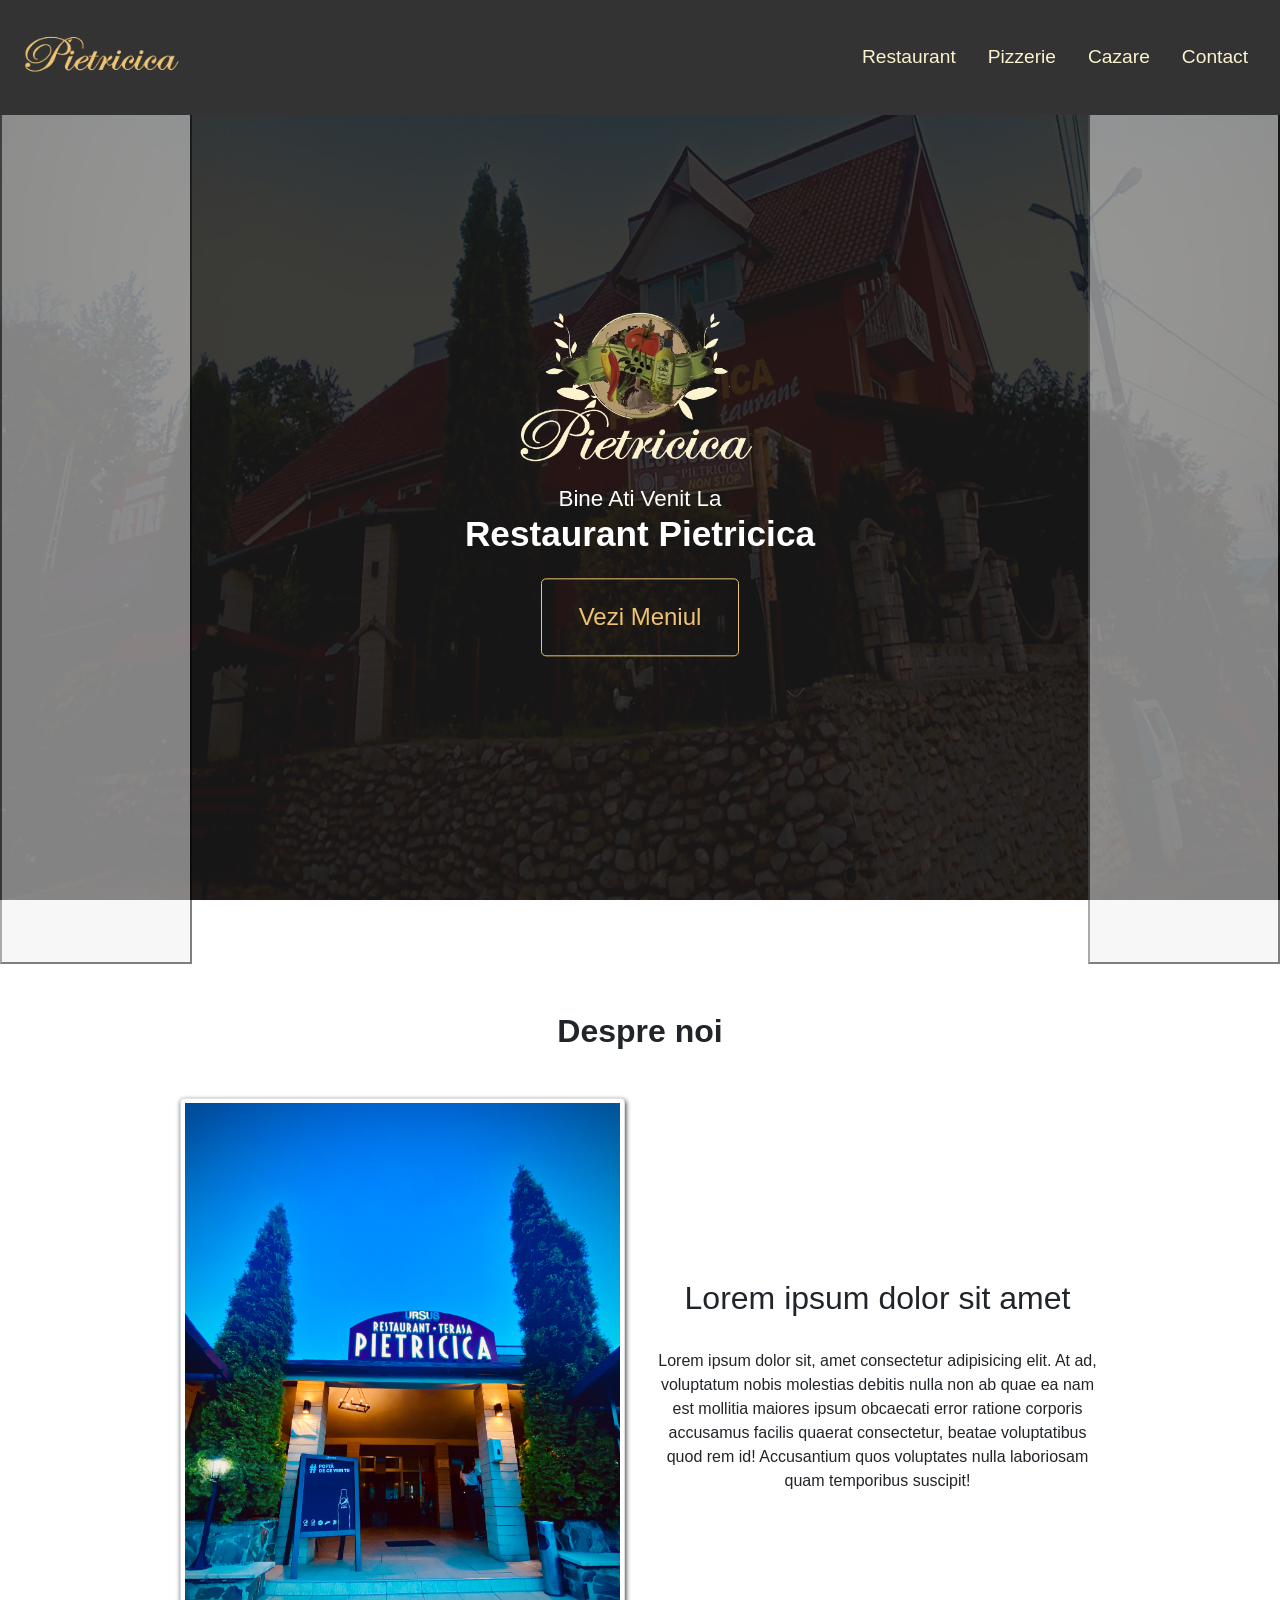
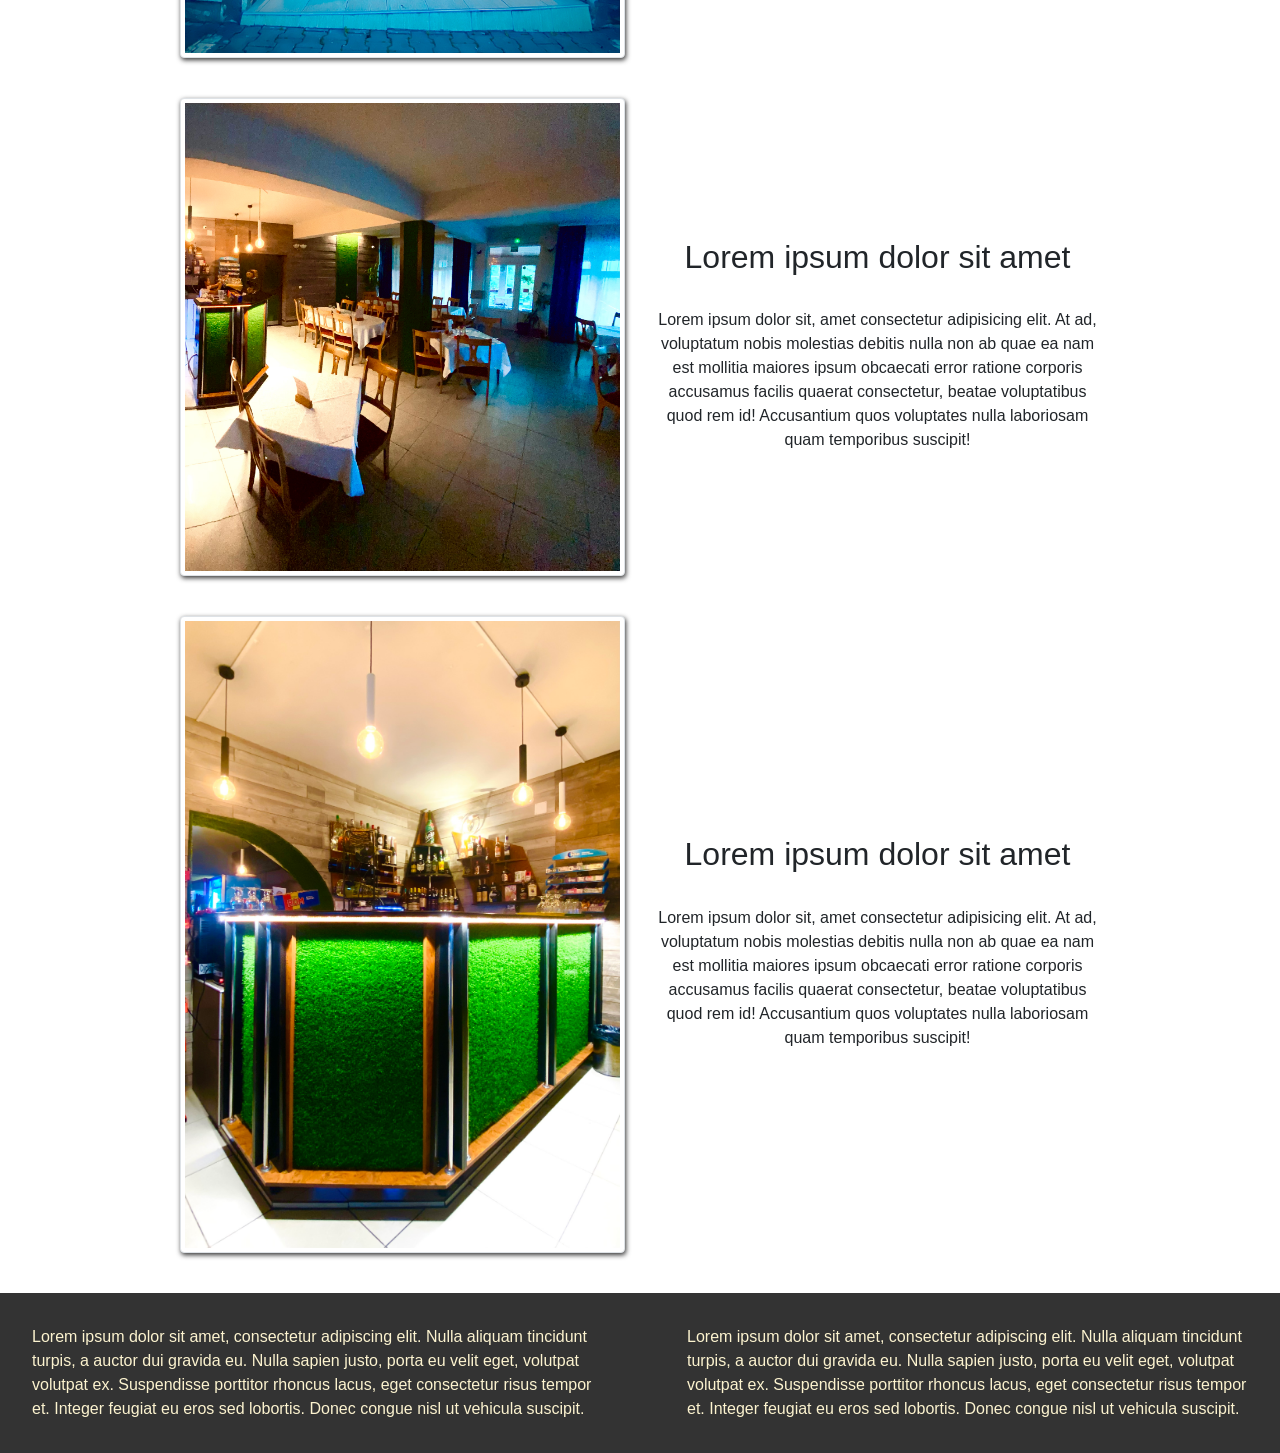
==== index.html @ 5d02e65d "Add files via upload" ====
<!DOCTYPE html>
<html lang="en">
<head>
    <meta charset="UTF-8">
    <meta http-equiv="X-UA-Compatible" content="IE=edge">
    <meta name="viewport" content="width=device-width, initial-scale=1.0">
    <title>Pietricica</title>
    <link rel="stylesheet" href="styles.css">
    <link rel="stylesheet" href="https://cdn.jsdelivr.net/npm/bootstrap@4.6.2/dist/css/bootstrap.min.css" integrity="sha384-xOolHFLEh07PJGoPkLv1IbcEPTNtaed2xpHsD9ESMhqIYd0nLMwNLD69Npy4HI+N" crossorigin="anonymous">
    <script src="https://cdn.jsdelivr.net/npm/jquery@3.5.1/dist/jquery.slim.min.js" integrity="sha384-DfXdz2htPH0lsSSs5nCTpuj/zy4C+OGpamoFVy38MVBnE+IbbVYUew+OrCXaRkfj" crossorigin="anonymous"></script>
    <script src="https://cdn.jsdelivr.net/npm/bootstrap@4.6.2/dist/js/bootstrap.bundle.min.js" integrity="sha384-Fy6S3B9q64WdZWQUiU+q4/2Lc9npb8tCaSX9FK7E8HnRr0Jz8D6OP9dO5Vg3Q9ct" crossorigin="anonymous"></script>
    <link rel="stylesheet" href="https://stackpath.bootstrapcdn.com/font-awesome/4.7.0/css/font-awesome.min.css">
</head>
<body>
    <div class="menu-bar">
        <div class="container">
            <nav class="nav navbar fixed-top navbar-expand-lg p-md-3">
                <a class="navbar-brand" href="index.html">
                    <img src="logo/logo-light4.png">
                </a>
                <button class="navbar-toggler" type="button" data-toggle="collapse" data-target="#navbarNav" aria-controls="navbarNav" aria-expanded="false" aria-label="Toggle navigation">
                    <i class="fa fa-bars"></i>
                </button>
                <div class="collapse navbar-collapse" id="navbarNav">
                  <ul class="navbar-nav ml-auto text-center">
                    <li class="nav-item active">
                      <a class="nav-link" href="#">Restaurant</a>
                    </li>
                    <li class="nav-item">
                      <a class="nav-link" href="#">Pizzerie</a>
                    </li>
                    <li class="nav-item">
                      <a class="nav-link" href="#">Cazare</a>
                    </li>
                    <li class="nav-item">
                      <a class="nav-link" href="contact.html">Contact</a>
                    </li>
                  </ul>
                </div>
              </nav>
        </div>
    </div>

    <!--<div class="banner-image w-100 wh-100 d-flex justify-content-center align-items-center">
        <content class="intro-text text-center">
            <h1>Bine ati venit!</h1>
        </content>
    </div>-->

    <div id="carouselExampleCaptions" class="carousel slide" data-ride="carousel">
        <!--<ol class="carousel-indicators">
            <li data-target="#carouselExampleIndicators" data-slide-to="0" class="active"></li>
            <li data-target="#carouselExampleIndicators" data-slide-to="1"></li>
            <li data-target="#carouselExampleIndicators" data-slide-to="2"></li>
          </ol>-->
        <div class="carousel-inner">
          <div class="carousel-item active" data-interval="5000">
            <img src="foto/facade1-edit.jpg" class="d-block w-100 wh-100 d-flex justify-content-center align-items-center" alt="...">
            <div class="text-box text-center">
                <img src="logo/logo-pietricica-color3.png">
                <h3>Bine ati venit la<br><span>Restaurant Pietricica</span></h3>
                <button class="btn" onclick='location.href="meniu-restaurant.html";'>Vezi Meniul</button>
            </div>
          </div>
          <div class="carousel-item" data-interval="5000">
            <img src="foto/pizzerie-vedere.jpg" class="d-block w-100 wh-100 d-flex justify-content-center align-items-center" alt="...">
            <div class="text-box">
                <img src="logo/logo-pietricica-color3.png">
                <h3>Bine ati venit la<br><span>Crama & Pizzerie Pietricica</span></h3>
                <button class="btn" onclick='location.href="meniu-pizzerie.html";'>Vezi Meniul</button>
            </div>
          </div>
          <div class="carousel-item" data-interval="5000">
            <img src="foto/pizza-tinaud.jpg" class="d-block w-100 wh-100 d-flex justify-content-center align-items-center" alt="...">
            <div class="text-box">
                <img src="logo/logo-pietricica-color3.png">
                <h3>Bine ati venit la<br><span>Pizza & Panino Pietricica</span></h3>
                <button class="btn" onclick='location.href="meniu-tinaud.html";'>Vezi Meniul</button>
            </div>
        </div>
        <button class="carousel-control-prev" type="button" data-target="#carouselExampleCaptions" data-slide="prev">
          <span class="carousel-control-prev-icon" aria-hidden="true"></span>
          <span class="sr-only">Previous</span>
        </button>
        <button class="carousel-control-next" type="button" data-target="#carouselExampleCaptions" data-slide="next">
          <span class="carousel-control-next-icon" aria-hidden="true"></span>
          <span class="sr-only">Next</span>
        </button>
      </div>
    
      <section class="about">
        <div class="container">
            <h2 class="py-3"><strong>Despre noi</strong></h2>
            <div class="row justify-content-center align-items-center my-4">
                <div class="col-lg-5 col-md-8 col-sm-10 about-col">
                    <img class="img-fluid img-thumbnail h-auto w-auto" src="foto/facade-entry.jpeg">
                </div>
                <div class="col-lg-5 col-md-8 col-sm-10 about-col">
                    <h2>Lorem ipsum dolor sit amet</h2>
                    <p>Lorem ipsum dolor sit, amet consectetur adipisicing elit. At ad, voluptatum nobis molestias debitis nulla non ab quae ea nam est mollitia maiores ipsum obcaecati error ratione corporis accusamus facilis quaerat consectetur, beatae voluptatibus quod rem id! Accusantium quos voluptates nulla laboriosam quam temporibus suscipit!</p>
                </div>    
            </div>
            <div class="row justify-content-center align-items-center my-4">
                <div class="col-md-5 about-col">
                    <img class="img-fluid img-thumbnail h-auto w-auto" src="foto/rest2.jpeg">
                </div>
                <div class="col-md-5 about-col">
                    <h2>Lorem ipsum dolor sit amet</h2>
                    <p>Lorem ipsum dolor sit, amet consectetur adipisicing elit. At ad, voluptatum nobis molestias debitis nulla non ab quae ea nam est mollitia maiores ipsum obcaecati error ratione corporis accusamus facilis quaerat consectetur, beatae voluptatibus quod rem id! Accusantium quos voluptates nulla laboriosam quam temporibus suscipit!</p>
                </div>
            </div>
            <div class="row justify-content-center align-items-center my-4">
                <div class="col-md-5 about-col">
                    <img class="img-fluid img-thumbnail h-auto w-auto" src="foto/bar.jpeg">
                </div>
                <div class="col-md-5 about-col">
                    <h2>Lorem ipsum dolor sit amet</h2>
                    <p>Lorem ipsum dolor sit, amet consectetur adipisicing elit. At ad, voluptatum nobis molestias debitis nulla non ab quae ea nam est mollitia maiores ipsum obcaecati error ratione corporis accusamus facilis quaerat consectetur, beatae voluptatibus quod rem id! Accusantium quos voluptates nulla laboriosam quam temporibus suscipit!</p>
                </div>
            </div>
        </div>
      </section>
    
    <footer>
        <div class="row">
            <div class="col-md-6 footer-widget">
                <p>Lorem ipsum dolor sit amet, consectetur adipiscing elit. Nulla aliquam tincidunt turpis, a auctor dui gravida eu. Nulla sapien justo, porta eu velit eget, volutpat volutpat ex. Suspendisse porttitor rhoncus lacus, eget consectetur risus tempor et. Integer feugiat eu eros sed lobortis. Donec congue nisl ut vehicula suscipit.</p>
            </div>
            <div class="col-md-6 footer-widget">
                <p>Lorem ipsum dolor sit amet, consectetur adipiscing elit. Nulla aliquam tincidunt turpis, a auctor dui gravida eu. Nulla sapien justo, porta eu velit eget, volutpat volutpat ex. Suspendisse porttitor rhoncus lacus, eget consectetur risus tempor et. Integer feugiat eu eros sed lobortis. Donec congue nisl ut vehicula suscipit.</p>
            </div>
        </div>
    </footer>

    <!--<script>
        var nav = document.querySelector('nav');
        window.addEventListener('scroll', function(){
            if(this.window.pageYOffset > 100){
                nav.classList.add('nav');
            }
            else {
                nav.classList.remove('nav');
            }
        })-->
    </script>
</body>
</html>
---- styles.css ----
* {
    margin:0;
    padding:0;
}
.body {
    background-color: #EEC373 !important;
}
.nav {
    background-color:#333333;
    text-align:center;
}
.menu-bar img {
    width:170px;
}
.nav-link {
    color:#FCF3CF;
    font-weight:500;
    font-size:1.2rem;
    padding:.5rem 1rem;
    margin:0 .5rem;
    transition:.1s ease-in;
}
.nav-link:hover {
    color:#EEC373;
}
.active {
    color:#EEC373!important;
}
.navbar-toggler {
    outline:0.5px solid #eec373;
}
.navbar-toggler .fa {
    color:#EEC373;
}
/*.banner-image {
    background-image:linear-gradient(rgba(0,0,0,.8),rgba(0,0,0,.8)),url(foto/facade1-edit.jpg);
    background-size:cover;
    background-position:fixed;
    width:100%;
    height:100vh;
}
.intro-text {
    z-index:2;
    color:#FCF3CF;
}*/

.carousel {
    overflow:hidden;
}
.carousel-item {
    height:100vh;
    min-height:100vh;
    background:no-repeat scroll center scroll;
    background-size:cover;
    margin:0 0 4rem;
}
.carousel-item img {
    width:100%;
    height:100%;
    overflow:hidden;
}
.carousel-item::before {
    content:"";
    position:absolute;
    top:0;
    left:0;
    bottom:0;
    right:0;
    background:rgba(25,25,25,.85);
}
.text-box {
    width:50%;
    color:#fff;
    position:absolute;
    top:52%;
    left:50%;
    transform:translate(-50%,-50%);
    text-align:center;
    z-index:1;
}
.text-box img {
    width:40%;
    height:40%;
}
.text-box h3 {
    font-size:1.4rem;
    text-transform:capitalize;
    text-shadow:10px 10px 0 2px #000;
    z-index:-1;
    font-weight:500;
}
.text-box span {
    font-size:2.2rem;
    font-weight: 700;
}
.text-box p {
    font-size:24px;
    font-weight:400;
    font-style:italic;
}
.text-box button {
    margin-top:1rem;
    padding:1.2rem 2.2rem;
    display:inline-block;
    outline:1px solid #EEC373;
    color:#EEC373;
    font-size:1.5rem;
    font-weight:500;
    position:relative;
    overflow:hidden;
    transition:.4s ease-in-out;
}
.text-box button:hover {
    background-color:#EEC373;
}
section {
    background-color:#fff;
    text-align:center;
}
section h2 {
    margin-bottom:2rem;
    margin-top:2rem;
}
.about-col {
    margin-bottom:1rem;
}
.about-col img {
    width:90%;
    height:80%;
    box-shadow:1px 2px 5px #333333;
}
footer {
    background-color:#333333;
    color:#FCF3CF;
}
footer p {
    margin:2rem;
}

/*----------------------------------------------------------------------------------*/

.sub-header {
    height:50vh;
    width:100%;
    background-image:linear-gradient(rgba(0,0,0,.9),rgba(0,0,0,.9)),url(foto/facade.jpeg);
    background-size:cover;
    background-position:0;
    box-shadow: 0 4px 4px 2px;
}
.sub-header2 {
    height:50vh;
    width:100%;
    background-image:linear-gradient(rgba(0,0,0,.9),rgba(0,0,0,.9)),url(foto/pizzerie-vedere.jpg);
    background-size:cover;
    background-position:0;
    box-shadow: 0 4px 4px 2px;
}
.sub-header3 {
    height:50vh;
    width:100%;
    background-image:linear-gradient(rgba(0,0,0,.9),rgba(0,0,0,.9)),url(foto/pizza-tinaud.jpg);
    background-size:cover;
    background-position:0;
    box-shadow: 0 4px 4px 2px;
}
.sub-header-text {
    width:50%;
    color:#fff;
    position:absolute;
    top:32%;
    left:50%;
    transform:translate(-50%,-50%);
    text-align:center;
    z-index:1;
}
.sub-header-text h1 {
    font-weight:700 !important;
    text-shadow:5px 5px 5px #000;
}
.sub-header-text h6 {
    font-weight:300 !important;
    text-shadow:5px 5px 5px #000;
}
.section-header {
    text-shadow:0 2px 2px;
    text-transform:uppercase;
    margin:1rem;
}
summary {
    padding:1rem;
}
article p {
    transition:.7s ease-in-out;
}
.menu-block{
    display:inline-block;
}
.bordered {
    border:2px solid #EEC373 !important;
    border-radius:1px;
}
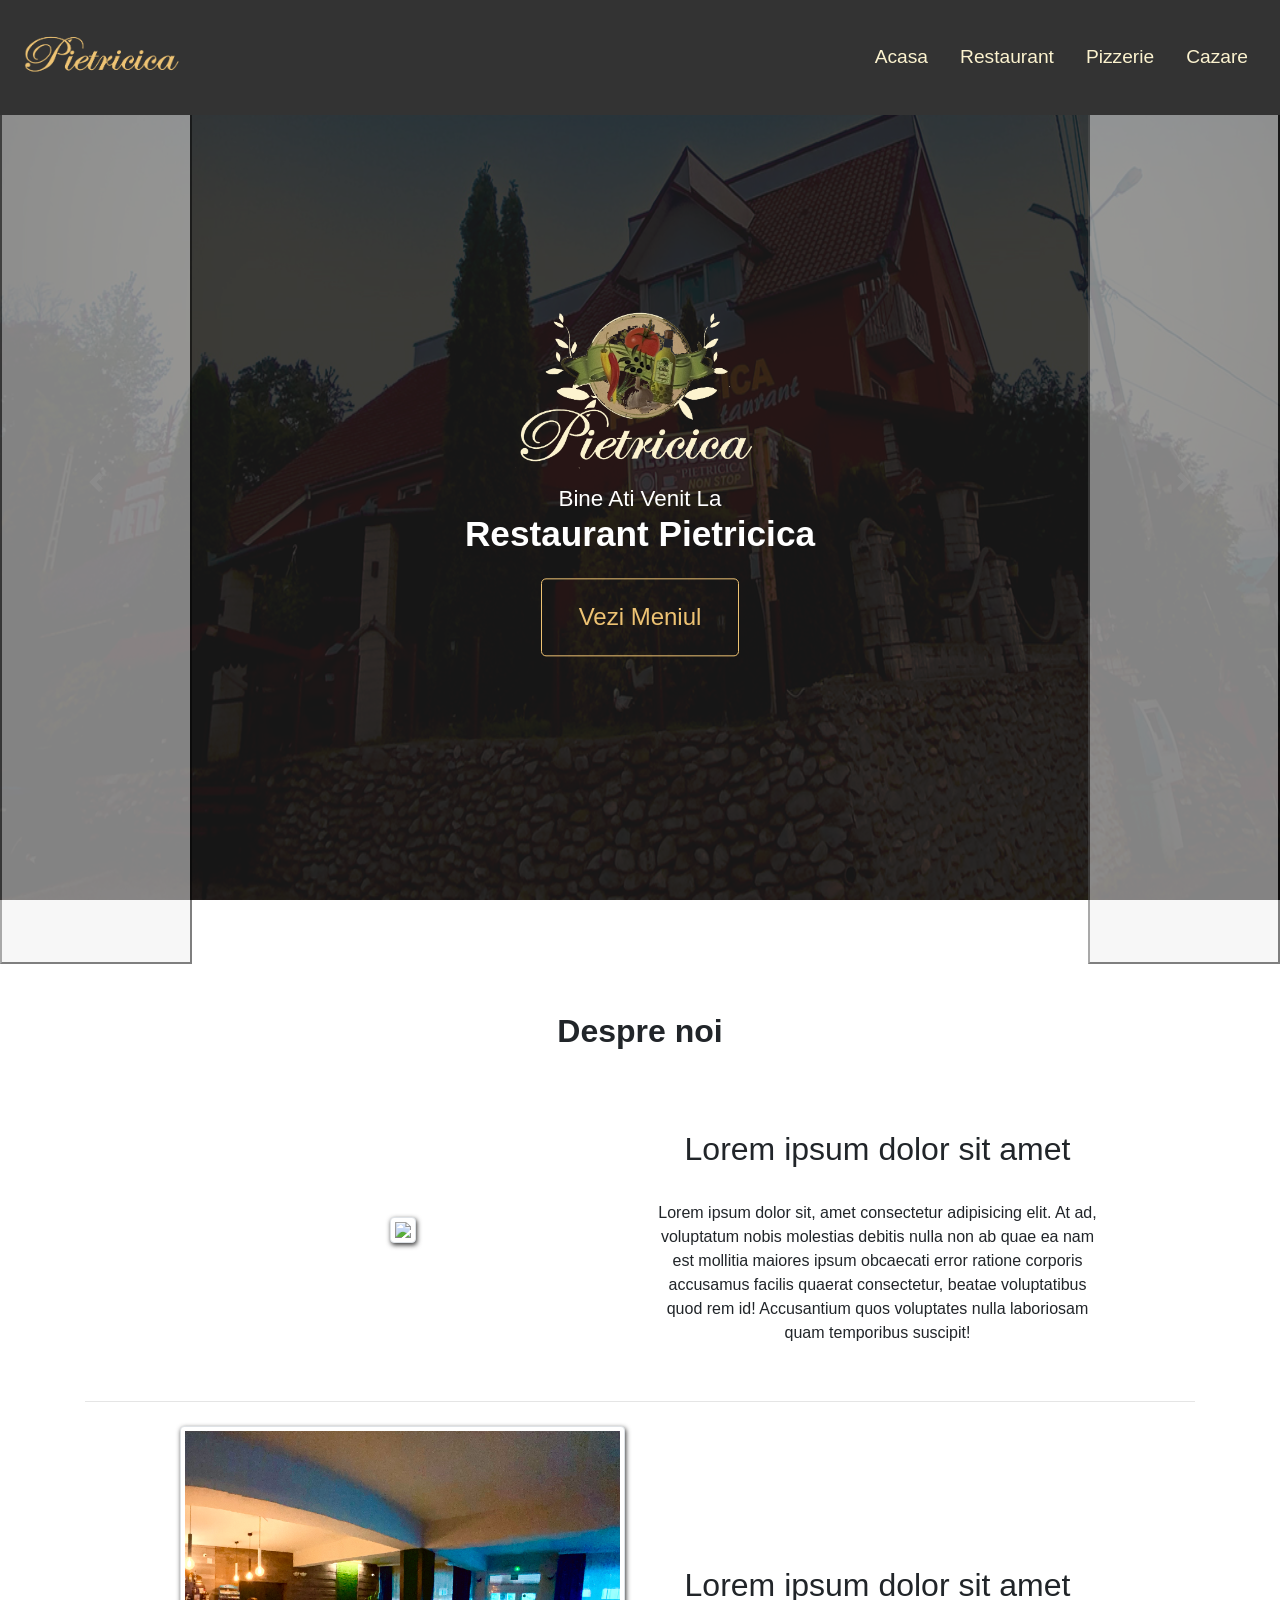
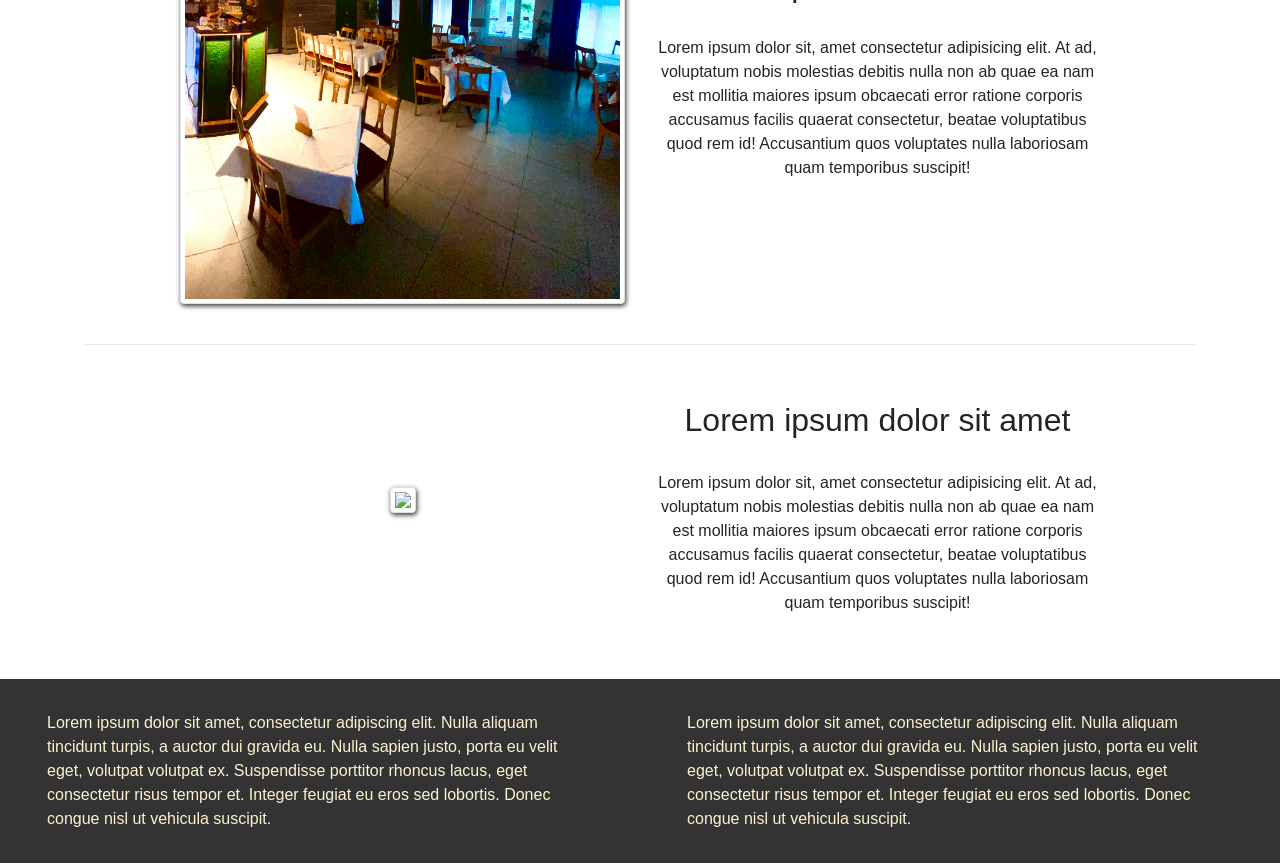
==== commit 82403ec4: "Add files via upload" ====
--- a/index.html
+++ b/index.html
@@ -1,5 +1,5 @@
 <!DOCTYPE html>
-<html lang="en">
+<html lang="ro-RO">
 <head>
     <meta charset="UTF-8">
     <meta http-equiv="X-UA-Compatible" content="IE=edge">
@@ -24,16 +24,16 @@
                 <div class="collapse navbar-collapse" id="navbarNav">
                   <ul class="navbar-nav ml-auto text-center">
                     <li class="nav-item active">
-                      <a class="nav-link" href="#">Restaurant</a>
+                        <a class="nav-link" href="index.html">Acasa</a>
                     </li>
                     <li class="nav-item">
-                      <a class="nav-link" href="#">Pizzerie</a>
+                      <a class="nav-link" href="restaurant.html">Restaurant</a>
                     </li>
                     <li class="nav-item">
-                      <a class="nav-link" href="#">Cazare</a>
+                      <a class="nav-link" href="pizzerie.html">Pizzerie</a>
                     </li>
                     <li class="nav-item">
-                      <a class="nav-link" href="contact.html">Contact</a>
+                      <a class="nav-link" href="cazare.html">Cazare</a>
                     </li>
                   </ul>
                 </div>
@@ -92,36 +92,45 @@
         <div class="container">
             <h2 class="py-3"><strong>Despre noi</strong></h2>
             <div class="row justify-content-center align-items-center my-4">
-                <div class="col-lg-5 col-md-8 col-sm-10 about-col">
-                    <img class="img-fluid img-thumbnail h-auto w-auto" src="foto/facade-entry.jpeg">
+                <div class="col-1"></div>
+                <div class="col-lg-5 col-md-10 about-col">
+                    <img class="img-fluid img-thumbnail h-auto w-auto" src="foto/facade-entry.jpeg.png">
                 </div>
-                <div class="col-lg-5 col-md-8 col-sm-10 about-col">
+                <div class="col-lg-5 col-md-10 about-col">
                     <h2>Lorem ipsum dolor sit amet</h2>
                     <p>Lorem ipsum dolor sit, amet consectetur adipisicing elit. At ad, voluptatum nobis molestias debitis nulla non ab quae ea nam est mollitia maiores ipsum obcaecati error ratione corporis accusamus facilis quaerat consectetur, beatae voluptatibus quod rem id! Accusantium quos voluptates nulla laboriosam quam temporibus suscipit!</p>
-                </div>    
+                </div>  
+                <div class="col-1"></div>  
             </div>
+            <hr>
             <div class="row justify-content-center align-items-center my-4">
-                <div class="col-md-5 about-col">
+                <div class="col-1"></div>  
+                <div class="col-lg-5 col-md-10 about-col">
                     <img class="img-fluid img-thumbnail h-auto w-auto" src="foto/rest2.jpeg">
                 </div>
-                <div class="col-md-5 about-col">
+                <div class="col-lg-5 col-md-10 about-col">
                     <h2>Lorem ipsum dolor sit amet</h2>
                     <p>Lorem ipsum dolor sit, amet consectetur adipisicing elit. At ad, voluptatum nobis molestias debitis nulla non ab quae ea nam est mollitia maiores ipsum obcaecati error ratione corporis accusamus facilis quaerat consectetur, beatae voluptatibus quod rem id! Accusantium quos voluptates nulla laboriosam quam temporibus suscipit!</p>
                 </div>
+                <div class="col-1"></div>  
             </div>
+            <hr>
             <div class="row justify-content-center align-items-center my-4">
-                <div class="col-md-5 about-col">
-                    <img class="img-fluid img-thumbnail h-auto w-auto" src="foto/bar.jpeg">
+                <div class="col-1"></div>  
+                <div class="col-lg-5 col-md-10 about-col">
+                    <img class="img-fluid img-thumbnail h-auto w-auto" src="foto/bar.jpeg.png">
                 </div>
-                <div class="col-md-5 about-col">
+                <div class="col-lg-5 col-md-10 about-col">
                     <h2>Lorem ipsum dolor sit amet</h2>
                     <p>Lorem ipsum dolor sit, amet consectetur adipisicing elit. At ad, voluptatum nobis molestias debitis nulla non ab quae ea nam est mollitia maiores ipsum obcaecati error ratione corporis accusamus facilis quaerat consectetur, beatae voluptatibus quod rem id! Accusantium quos voluptates nulla laboriosam quam temporibus suscipit!</p>
                 </div>
+                <div class="col-1"></div>  
             </div>
         </div>
       </section>
     
     <footer>
+        <div class="container-fluid">
         <div class="row">
             <div class="col-md-6 footer-widget">
                 <p>Lorem ipsum dolor sit amet, consectetur adipiscing elit. Nulla aliquam tincidunt turpis, a auctor dui gravida eu. Nulla sapien justo, porta eu velit eget, volutpat volutpat ex. Suspendisse porttitor rhoncus lacus, eget consectetur risus tempor et. Integer feugiat eu eros sed lobortis. Donec congue nisl ut vehicula suscipit.</p>
@@ -129,6 +138,7 @@
             <div class="col-md-6 footer-widget">
                 <p>Lorem ipsum dolor sit amet, consectetur adipiscing elit. Nulla aliquam tincidunt turpis, a auctor dui gravida eu. Nulla sapien justo, porta eu velit eget, volutpat volutpat ex. Suspendisse porttitor rhoncus lacus, eget consectetur risus tempor et. Integer feugiat eu eros sed lobortis. Donec congue nisl ut vehicula suscipit.</p>
             </div>
+        </div>
         </div>
     </footer>
 
--- a/styles.css
+++ b/styles.css
@@ -16,7 +16,7 @@
     color:#FCF3CF;
     font-weight:500;
     font-size:1.2rem;
-    padding:.5rem 1rem;
+    padding:.5rem .5rem;
     margin:0 .5rem;
     transition:.1s ease-in;
 }
@@ -132,6 +132,9 @@
 footer {
     background-color:#333333;
     color:#FCF3CF;
+    margin-top:2rem;
+    position:relative;
+    bottom:0;
 }
 footer p {
     margin:2rem;
@@ -158,7 +161,7 @@
 .sub-header3 {
     height:50vh;
     width:100%;
-    background-image:linear-gradient(rgba(0,0,0,.9),rgba(0,0,0,.9)),url(foto/pizza-tinaud.jpg);
+    background-image:linear-gradient(rgba(0,0,0,.8),rgba(0,0,0,.9)),url('foto/pizza-tinaud.jpg');
     background-size:cover;
     background-position:0;
     box-shadow: 0 4px 4px 2px;
@@ -194,8 +197,98 @@
 }
 .menu-block{
     display:inline-block;
+    margin-bottom:1rem;
+    padding:1rem;
 }
 .bordered {
-    border:2px solid #EEC373 !important;
+    border:1px solid #EEC373;
     border-radius:1px;
+}
+.bottom-bordered {
+    border-bottom: 1px solid #eec373;
+    
+}
+.panino-img {
+    box-shadow:2px 2px 8px 2px #333333;
+}
+.panino-img1 {
+    display:flex;
+    align-items:start;
+    justify-content: end;
+}
+.panino-img2 {
+    display:flex;
+    align-items:end;
+    justify-content: start;
+    margin-right:-175px;
+    margin-top:-110px;
+}
+.contact-btn {
+    margin-top:1rem;
+    padding:1.2rem 2.2rem;
+    display:inline-block;
+    border:none;
+    border-radius: 8px;
+    outline:2px solid #EEC373;
+    background-color: #EEC373;
+    color:#333333;
+    font-size:1.5rem;
+    font-weight:600;
+    position:relative;
+    overflow:hidden;
+    transition:.4s ease-in-out;
+}
+.contact-btn:hover {
+    background-color: transparent;
+}
+.rest-img1 {
+    display:flex;
+    align-items:start;
+    justify-content: start;
+    
+}
+.rest-img2 {
+    display:flex;
+    align-items:end;
+    justify-content: end;
+    margin-left:-250px;
+    margin-top:-80px;
+    position:relative;
+    z-index:2;
+    margin-bottom:40px;
+    margin-right:30px;
+}
+.rest-img3 {
+    display:flex;
+    align-items:end;
+    justify-content: end;
+    margin-top:30px;
+    margin-left:30px;
+}
+.rest-img4 {
+    display:flex;
+    align-items:start;
+    justify-content: start;
+    margin-right:-250px;
+    margin-top:-80px;
+}
+@media (max-width:600px) {
+    .menu-block {
+        font-size:1.2rem;
+    }
+    details h5 {
+        font-size:1.05rem;
+    }
+    details h6 {
+        font-size:1rem;
+    }
+    details p {
+        font-size:0.9rem;
+    }
+    .section-header {
+        font-size:1.3rem;
+    }
+    .section-logo {
+        margin:0;
+    }
 }
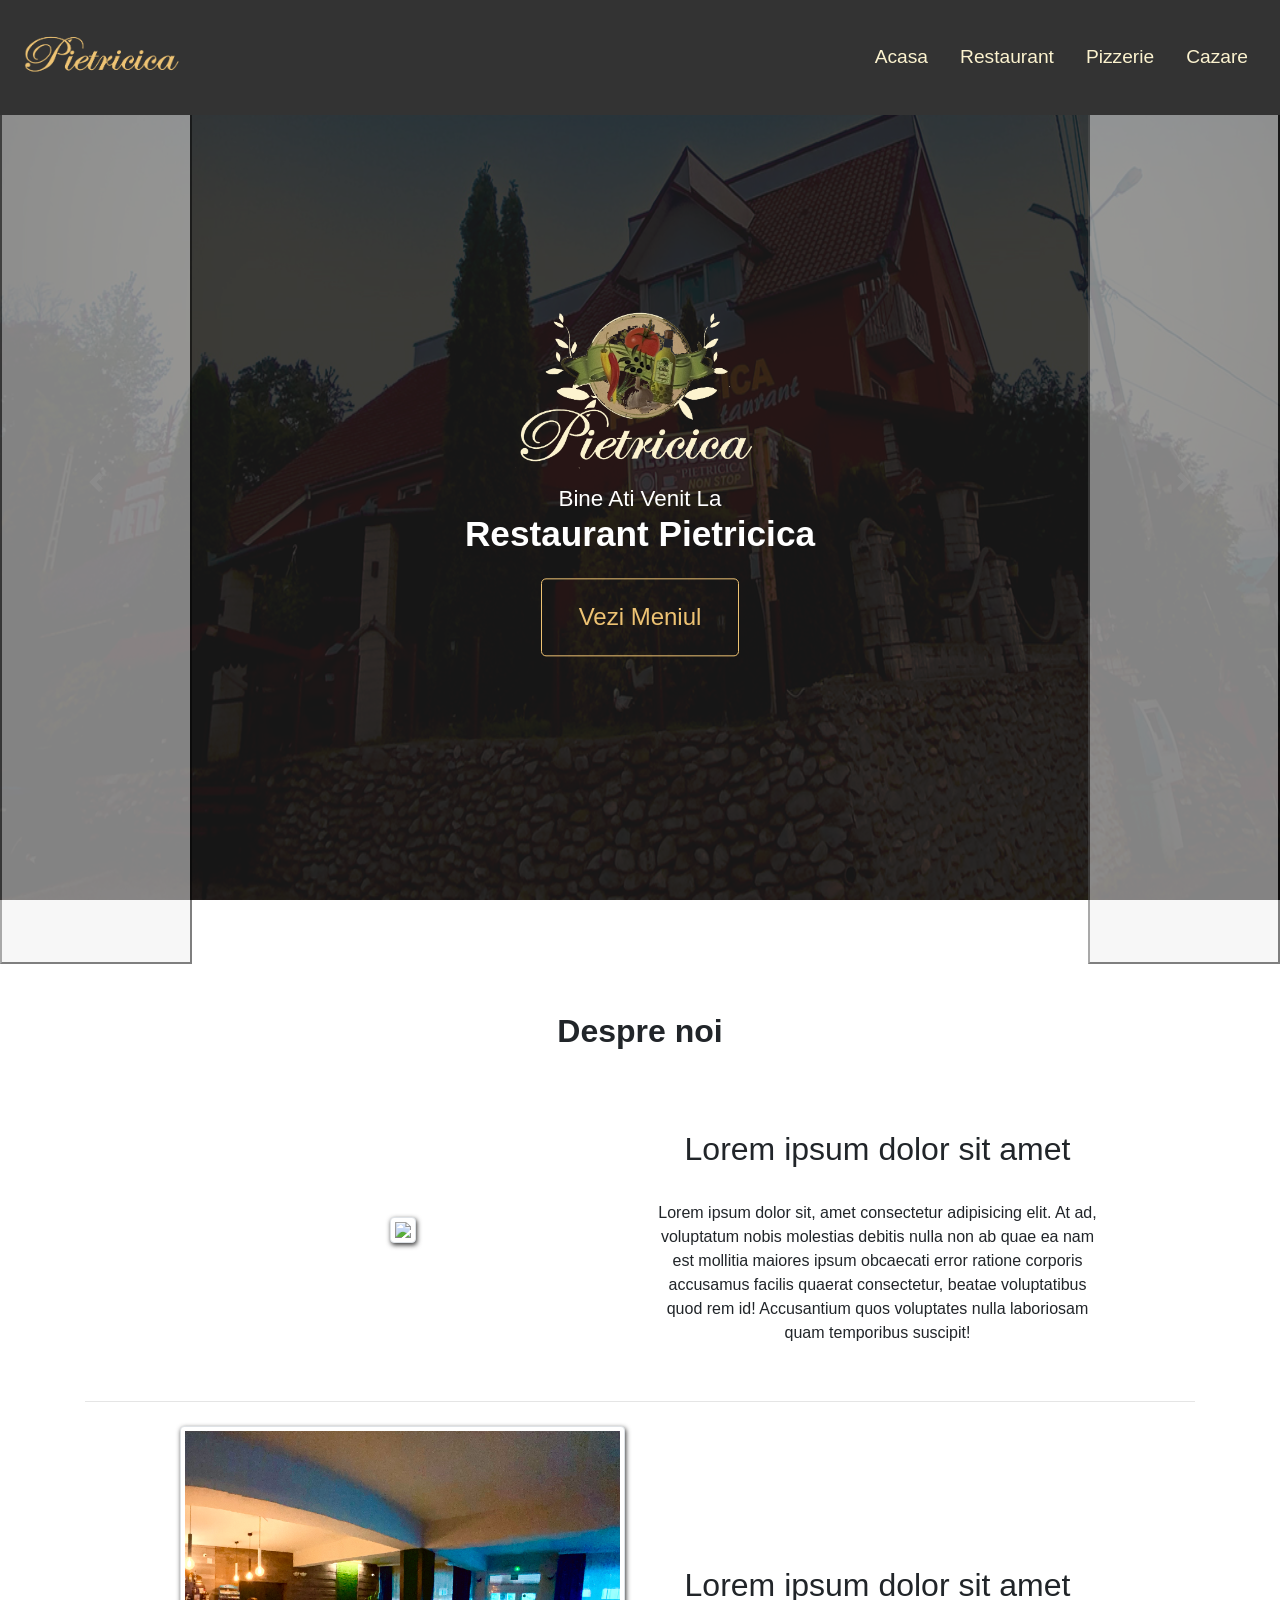
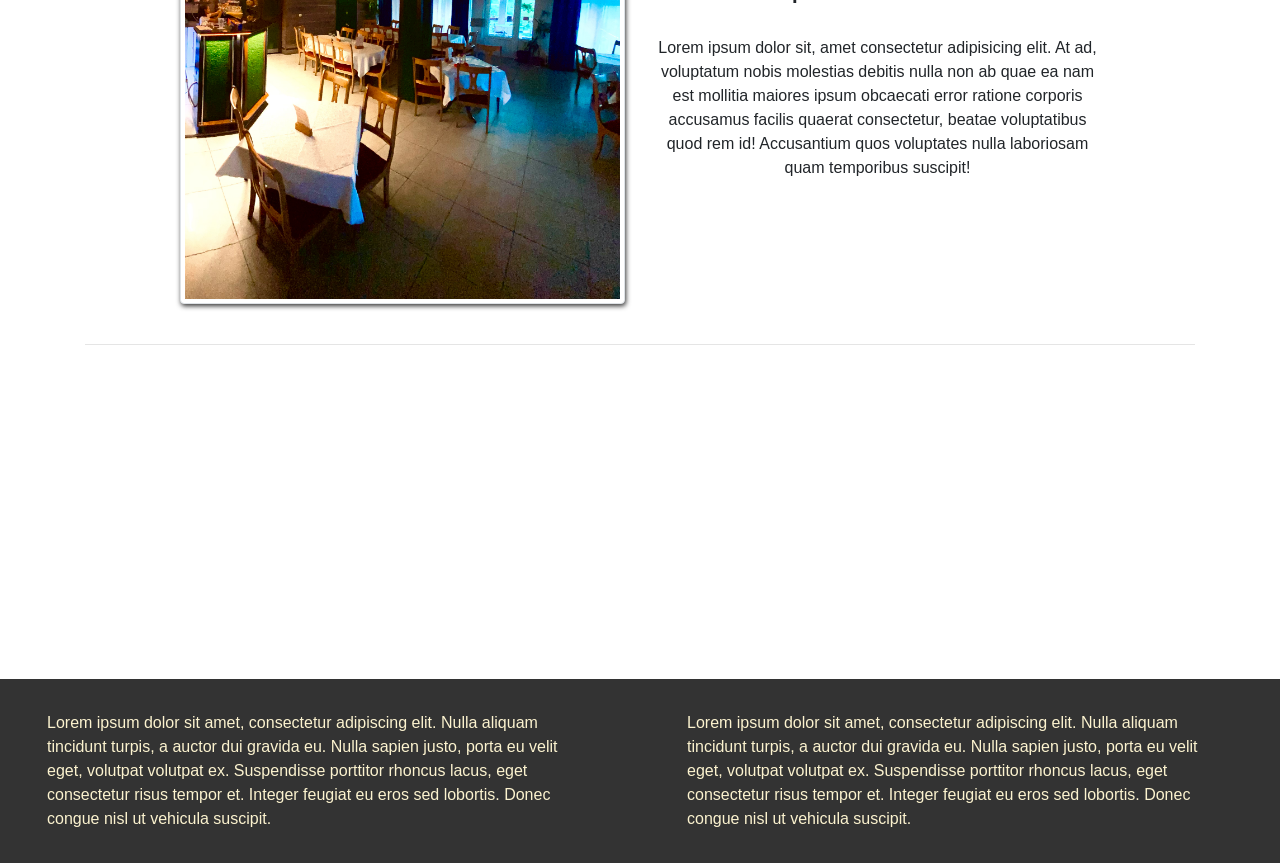
==== commit 96a5d7de: "Add files via upload" ====
--- a/index.html
+++ b/index.html
@@ -7,6 +7,7 @@
     <title>Pietricica</title>
     <link rel="stylesheet" href="styles.css">
     <link rel="stylesheet" href="https://cdn.jsdelivr.net/npm/bootstrap@4.6.2/dist/css/bootstrap.min.css" integrity="sha384-xOolHFLEh07PJGoPkLv1IbcEPTNtaed2xpHsD9ESMhqIYd0nLMwNLD69Npy4HI+N" crossorigin="anonymous">
+    <script src="app.js"></script>
     <script src="https://cdn.jsdelivr.net/npm/jquery@3.5.1/dist/jquery.slim.min.js" integrity="sha384-DfXdz2htPH0lsSSs5nCTpuj/zy4C+OGpamoFVy38MVBnE+IbbVYUew+OrCXaRkfj" crossorigin="anonymous"></script>
     <script src="https://cdn.jsdelivr.net/npm/bootstrap@4.6.2/dist/js/bootstrap.bundle.min.js" integrity="sha384-Fy6S3B9q64WdZWQUiU+q4/2Lc9npb8tCaSX9FK7E8HnRr0Jz8D6OP9dO5Vg3Q9ct" crossorigin="anonymous"></script>
     <link rel="stylesheet" href="https://stackpath.bootstrapcdn.com/font-awesome/4.7.0/css/font-awesome.min.css">
@@ -90,8 +91,8 @@
     
       <section class="about">
         <div class="container">
-            <h2 class="py-3"><strong>Despre noi</strong></h2>
-            <div class="row justify-content-center align-items-center my-4">
+            <h2 class="py-3 revealElement"><strong>Despre noi</strong></h2>
+            <div class="row justify-content-center align-items-center my-4 revealElement">
                 <div class="col-1"></div>
                 <div class="col-lg-5 col-md-10 about-col">
                     <img class="img-fluid img-thumbnail h-auto w-auto" src="foto/facade-entry.jpeg.png">
@@ -103,7 +104,7 @@
                 <div class="col-1"></div>  
             </div>
             <hr>
-            <div class="row justify-content-center align-items-center my-4">
+            <div class="row justify-content-center align-items-center my-4 revealElement">
                 <div class="col-1"></div>  
                 <div class="col-lg-5 col-md-10 about-col">
                     <img class="img-fluid img-thumbnail h-auto w-auto" src="foto/rest2.jpeg">
@@ -115,7 +116,7 @@
                 <div class="col-1"></div>  
             </div>
             <hr>
-            <div class="row justify-content-center align-items-center my-4">
+            <div class="row justify-content-center align-items-center my-4 revealElement">
                 <div class="col-1"></div>  
                 <div class="col-lg-5 col-md-10 about-col">
                     <img class="img-fluid img-thumbnail h-auto w-auto" src="foto/bar.jpeg.png">
@@ -151,7 +152,7 @@
             else {
                 nav.classList.remove('nav');
             }
-        })-->
-    </script>
+        })
+    </script>-->
 </body>
 </html>
--- a/styles.css
+++ b/styles.css
@@ -291,4 +291,31 @@
     .section-logo {
         margin:0;
     }
-}+    .panino-img2 {
+        margin-right:-75px;
+        margin-top:-50px;
+    }
+    .rest-img2 {
+        margin-left:-100px;
+        margin-top:-40px;
+        margin-bottom:30px;
+        margin-right:20px;
+    }
+    .rest-img4 {
+        margin-right:-1000px;
+        margin-top:-40px;
+    }
+}
+
+.revealElement {
+    position:relative;
+    transform:translateY(250px);
+    opacity:0;
+    transition:all 0.8s ease-out;
+}
+
+
+.revealElement.activeReveal {
+    transform:translateY(0px);
+    opacity:1;
+}
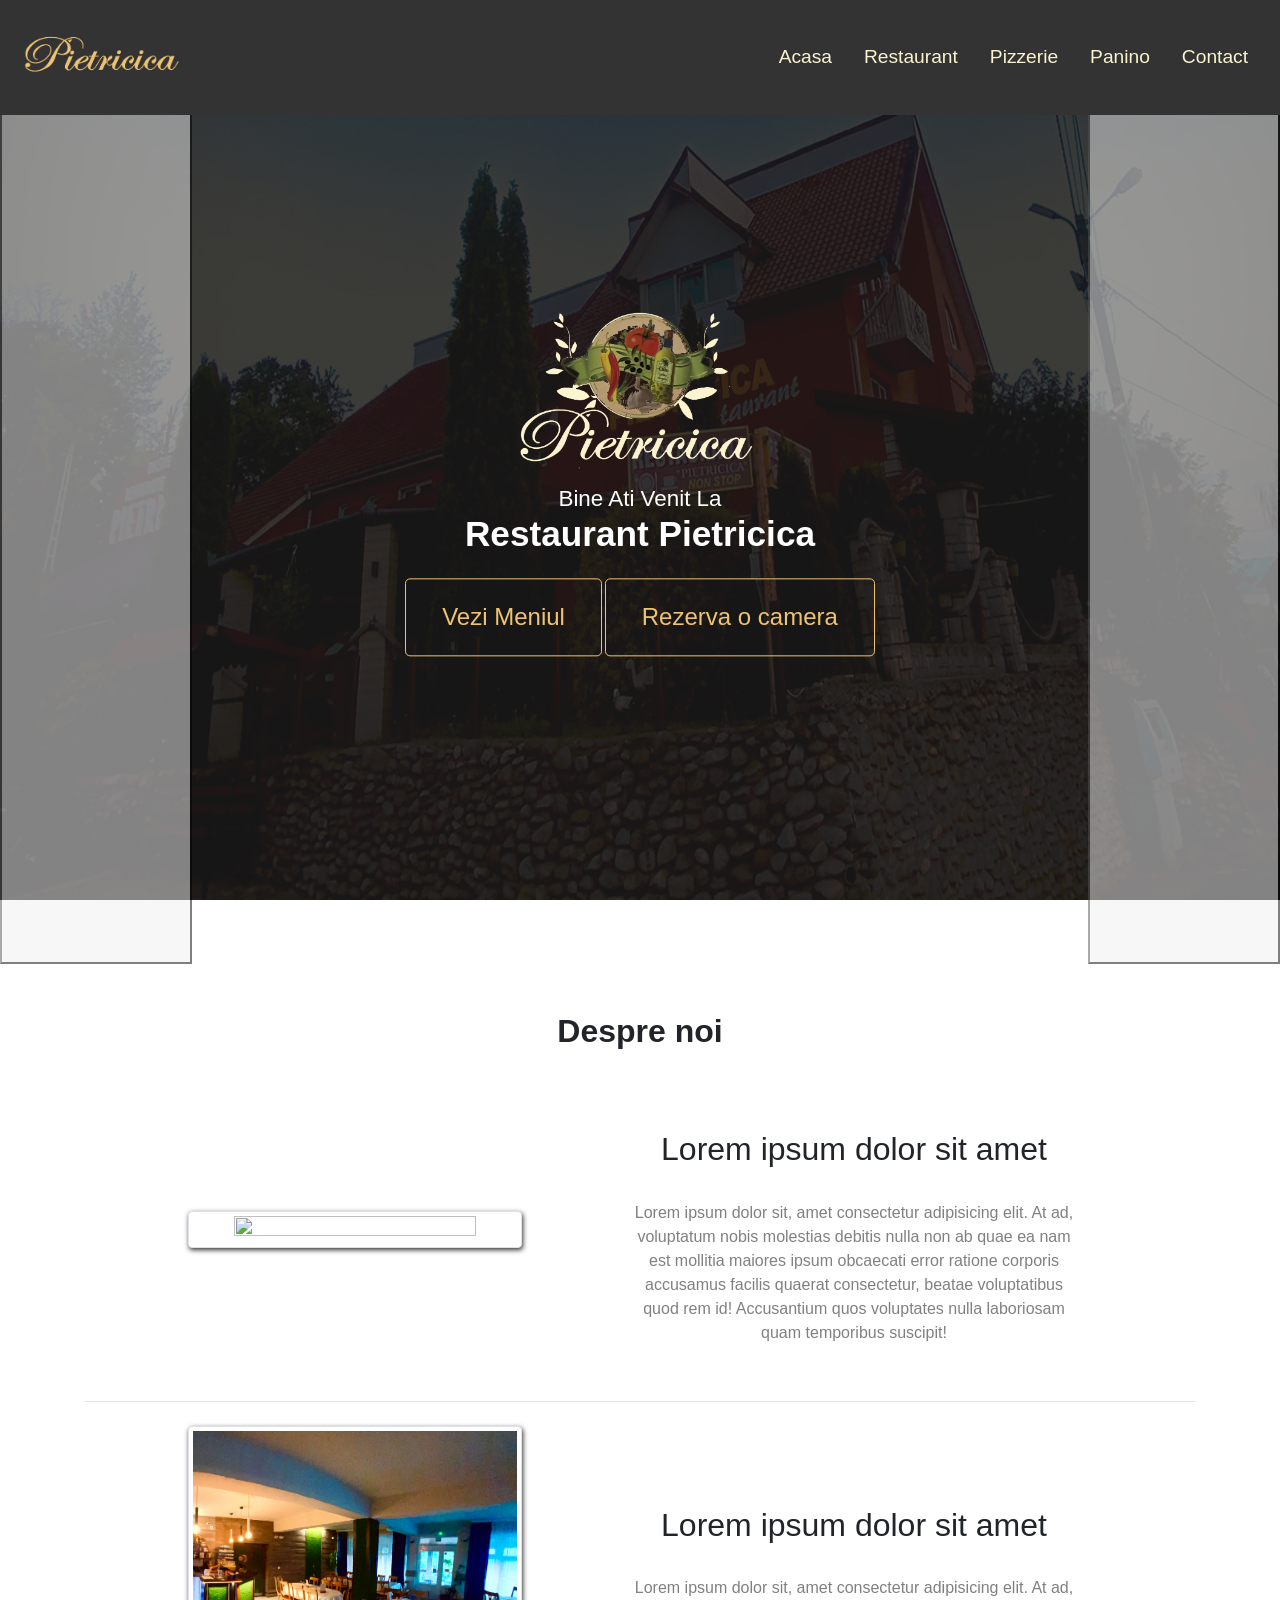
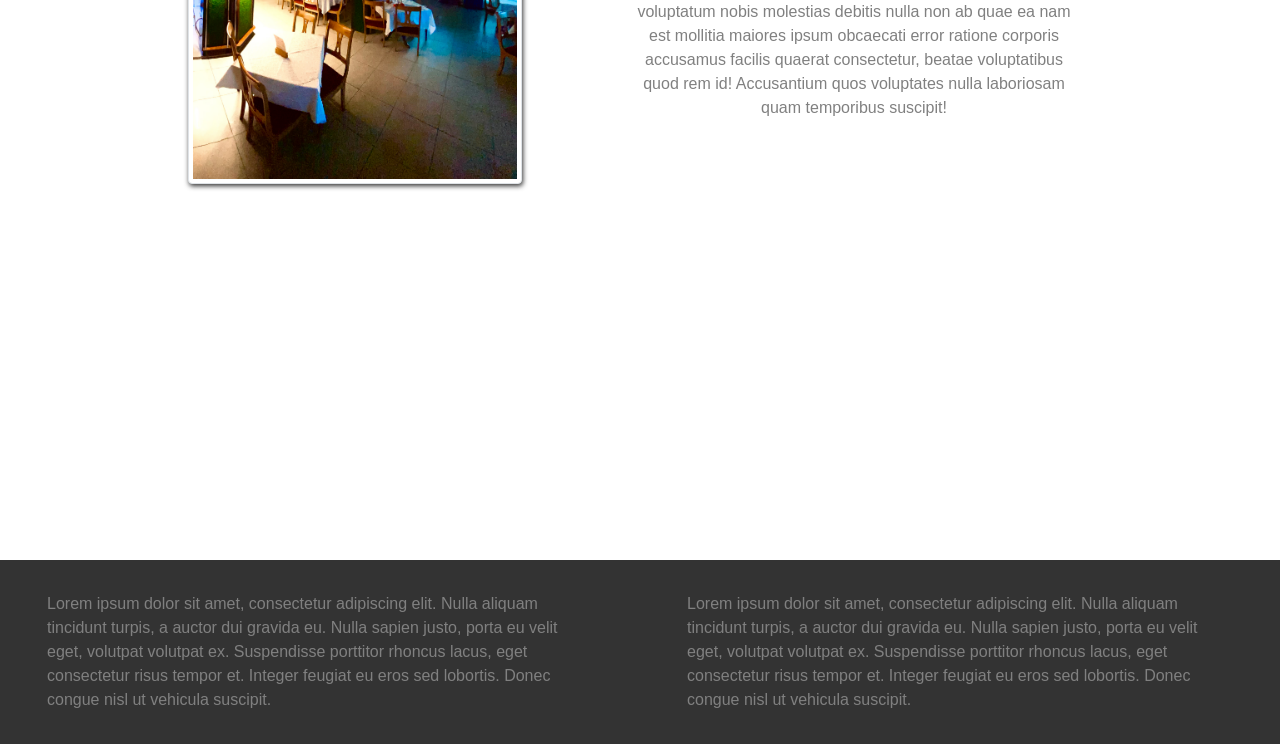
==== commit a588b121: "Add files via upload" ====
--- a/index.html
+++ b/index.html
@@ -34,7 +34,10 @@
                       <a class="nav-link" href="pizzerie.html">Pizzerie</a>
                     </li>
                     <li class="nav-item">
-                      <a class="nav-link" href="cazare.html">Cazare</a>
+                        <a class="nav-link" href="meniu-tinaud.html">Panino</a>
+                    </li>
+                    <li class="nav-item">
+                        <a class="nav-link" href="contact.html">Contact</a>
                     </li>
                   </ul>
                 </div>
@@ -61,6 +64,7 @@
                 <img src="logo/logo-pietricica-color3.png">
                 <h3>Bine ati venit la<br><span>Restaurant Pietricica</span></h3>
                 <button class="btn" onclick='location.href="meniu-restaurant.html";'>Vezi Meniul</button>
+                <button class="btn" onclick='location.href="cazare.html";'>Rezerva o camera</button>
             </div>
           </div>
           <div class="carousel-item" data-interval="5000">
@@ -93,9 +97,8 @@
         <div class="container">
             <h2 class="py-3 revealElement"><strong>Despre noi</strong></h2>
             <div class="row justify-content-center align-items-center my-4 revealElement">
-                <div class="col-1"></div>
-                <div class="col-lg-5 col-md-10 about-col">
-                    <img class="img-fluid img-thumbnail h-auto w-auto" src="foto/facade-entry.jpeg.png">
+                <div class="col-lg-5 col-md-10 about-col mx-4">
+                    <img class="img-fluid img-thumbnail h-75 w-75" src="foto/facade-entry.jpeg.png">
                 </div>
                 <div class="col-lg-5 col-md-10 about-col">
                     <h2>Lorem ipsum dolor sit amet</h2>
@@ -103,11 +106,10 @@
                 </div>  
                 <div class="col-1"></div>  
             </div>
-            <hr>
+            <hr class="revealElement">
             <div class="row justify-content-center align-items-center my-4 revealElement">
-                <div class="col-1"></div>  
-                <div class="col-lg-5 col-md-10 about-col">
-                    <img class="img-fluid img-thumbnail h-auto w-auto" src="foto/rest2.jpeg">
+                <div class="col-lg-5 col-md-10 about-col mx-4">
+                    <img class="img-fluid img-thumbnail h-75 w-75" src="foto/rest2.jpeg">
                 </div>
                 <div class="col-lg-5 col-md-10 about-col">
                     <h2>Lorem ipsum dolor sit amet</h2>
@@ -115,11 +117,10 @@
                 </div>
                 <div class="col-1"></div>  
             </div>
-            <hr>
-            <div class="row justify-content-center align-items-center my-4 revealElement">
-                <div class="col-1"></div>  
+            <hr class="revealElement">
+            <div class="row justify-content-center align-items-center my-4 mx-4 revealElement"> 
                 <div class="col-lg-5 col-md-10 about-col">
-                    <img class="img-fluid img-thumbnail h-auto w-auto" src="foto/bar.jpeg.png">
+                    <img class="img-fluid img-thumbnail h-75 w-75" src="foto/facade4.jpg">
                 </div>
                 <div class="col-lg-5 col-md-10 about-col">
                     <h2>Lorem ipsum dolor sit amet</h2>
--- a/styles.css
+++ b/styles.css
@@ -113,6 +113,9 @@
 .text-box button:hover {
     background-color:#EEC373;
 }
+p {
+    color:gray;
+}
 section {
     background-color:#fff;
     text-align:center;
@@ -224,6 +227,7 @@
     margin-top:-110px;
 }
 .contact-btn {
+    width:18rem;
     margin-top:1rem;
     padding:1.2rem 2.2rem;
     display:inline-block;
@@ -273,6 +277,28 @@
     margin-top:-80px;
 }
 @media (max-width:600px) {
+    .navbar-brand img {
+        width:6em!important;
+    }
+    .navbar-toggler {
+        font-size:1em !important;
+    }
+    .nav-link {
+        font-size:1em;
+    }
+    .text-box h3 span {
+        font-size:1.3em;
+    }
+    .text-box button {
+        font-size:1em;
+        padding:1.2em;
+    }
+    h2 {
+        font-size:1.5rem !important;
+    }
+    p {
+        font-size:.9rem !important;
+    }
     .menu-block {
         font-size:1.2rem;
     }
@@ -302,8 +328,17 @@
         margin-right:20px;
     }
     .rest-img4 {
-        margin-right:-1000px;
-        margin-top:-40px;
+        margin-right:-60px;
+        margin-top:-20px;
+        width:350px;
+        height:170px;
+    }
+    .contact-btn {
+        font-size:1rem;
+        width:12.5rem;
+        padding:1rem;
+        margin-top:1rem;
+        display:block;
     }
 }
 
@@ -313,8 +348,6 @@
     opacity:0;
     transition:all 0.8s ease-out;
 }
-
-
 .revealElement.activeReveal {
     transform:translateY(0px);
     opacity:1;
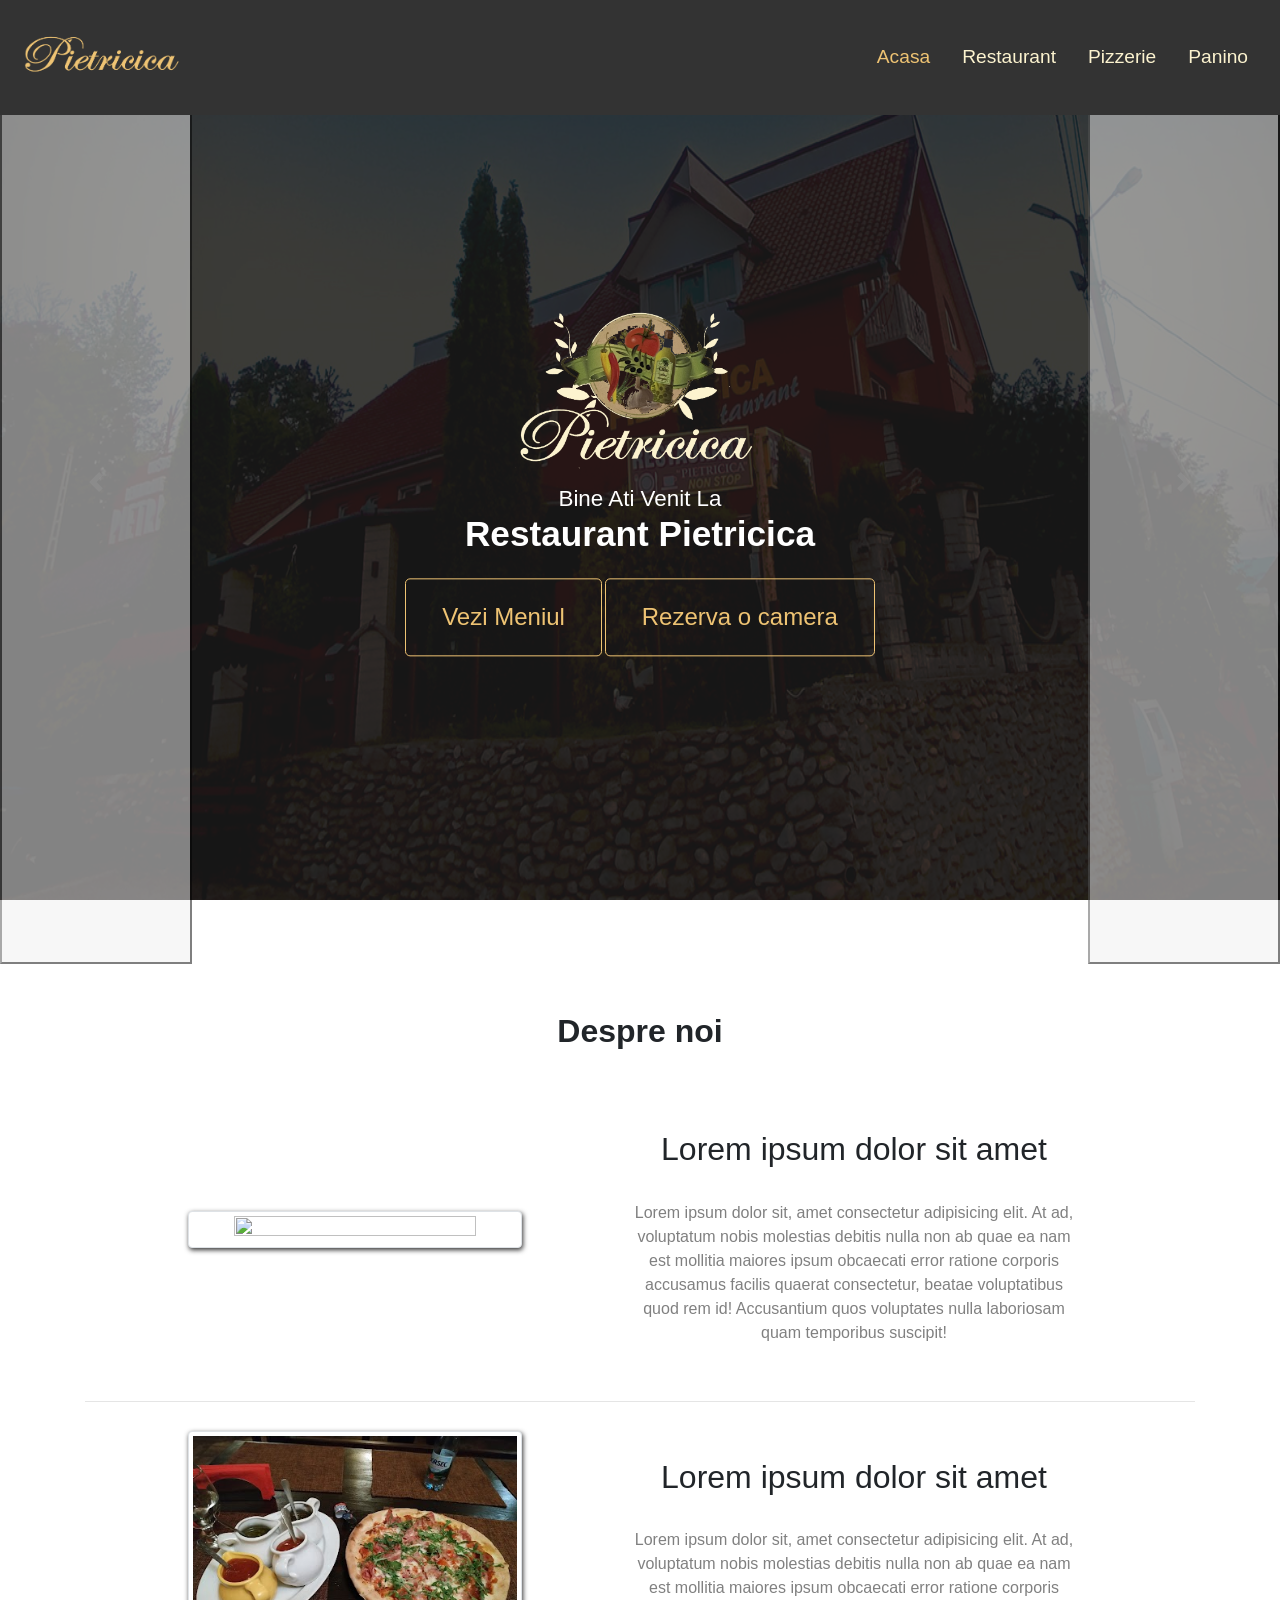
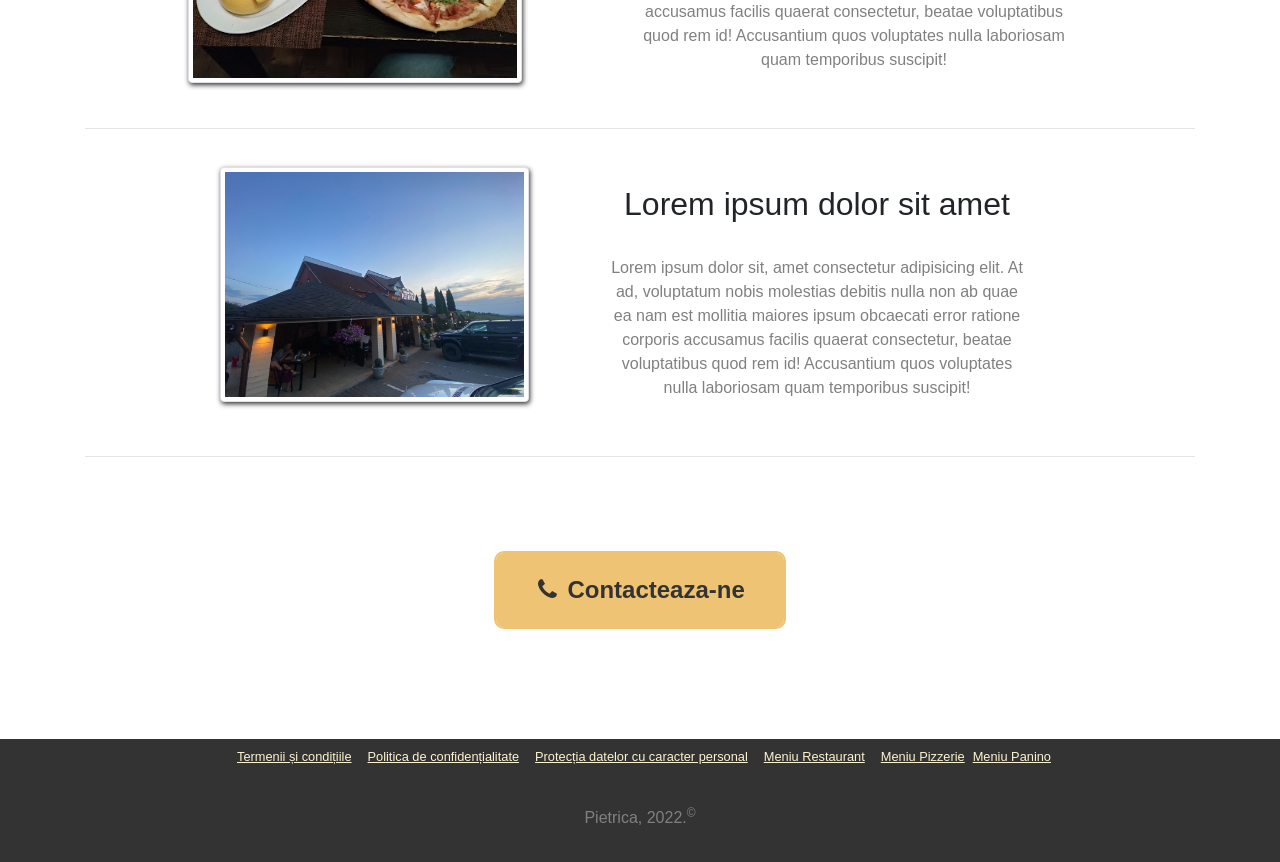
==== commit 1e381c31: "Add files via upload" ====
--- a/index.html
+++ b/index.html
@@ -25,7 +25,7 @@
                 <div class="collapse navbar-collapse" id="navbarNav">
                   <ul class="navbar-nav ml-auto text-center">
                     <li class="nav-item active">
-                        <a class="nav-link" href="index.html">Acasa</a>
+                        <a class="nav-link active" href="index.html">Acasa</a>
                     </li>
                     <li class="nav-item">
                       <a class="nav-link" href="restaurant.html">Restaurant</a>
@@ -34,10 +34,7 @@
                       <a class="nav-link" href="pizzerie.html">Pizzerie</a>
                     </li>
                     <li class="nav-item">
-                        <a class="nav-link" href="meniu-tinaud.html">Panino</a>
-                    </li>
-                    <li class="nav-item">
-                        <a class="nav-link" href="contact.html">Contact</a>
+                        <a class="nav-link" href="tinaud.html">Panino</a>
                     </li>
                   </ul>
                 </div>
@@ -92,6 +89,7 @@
           <span class="sr-only">Next</span>
         </button>
       </div>
+    </div>
     
       <section class="about">
         <div class="container">
@@ -109,7 +107,7 @@
             <hr class="revealElement">
             <div class="row justify-content-center align-items-center my-4 revealElement">
                 <div class="col-lg-5 col-md-10 about-col mx-4">
-                    <img class="img-fluid img-thumbnail h-75 w-75" src="foto/rest2.jpeg">
+                    <img class="img-fluid img-thumbnail h-75 w-75" src="foto/pizza-food.jpeg">
                 </div>
                 <div class="col-lg-5 col-md-10 about-col">
                     <h2>Lorem ipsum dolor sit amet</h2>
@@ -128,19 +126,37 @@
                 </div>
                 <div class="col-1"></div>  
             </div>
+            <hr class="revealElement">
+            <div class="row justify-content-center revealElement">
+                <button style="margin:80px" class="contact-btn"
+                onclick='location.href="tel:+40740915458";'><i class="fa fa-phone" aria-hidden="true"></i> Contacteaza-ne</button>
+            </div>
         </div>
       </section>
     
-    <footer>
-        <div class="container-fluid">
-        <div class="row">
-            <div class="col-md-6 footer-widget">
-                <p>Lorem ipsum dolor sit amet, consectetur adipiscing elit. Nulla aliquam tincidunt turpis, a auctor dui gravida eu. Nulla sapien justo, porta eu velit eget, volutpat volutpat ex. Suspendisse porttitor rhoncus lacus, eget consectetur risus tempor et. Integer feugiat eu eros sed lobortis. Donec congue nisl ut vehicula suscipit.</p>
+    <footer class="container-fluid">
+        <div class="row justify-content-center align-items-center">
+            <div class="footer-link">
+                <a class="m-2" href="termeni.html">Termenii și condițiile</a>
             </div>
-            <div class="col-md-6 footer-widget">
-                <p>Lorem ipsum dolor sit amet, consectetur adipiscing elit. Nulla aliquam tincidunt turpis, a auctor dui gravida eu. Nulla sapien justo, porta eu velit eget, volutpat volutpat ex. Suspendisse porttitor rhoncus lacus, eget consectetur risus tempor et. Integer feugiat eu eros sed lobortis. Donec congue nisl ut vehicula suscipit.</p>
+            <div class="footer-link">
+                <a class="m-2" href="confidentialitate.html">Politica de confidențialitate</a>
+            </div>
+            <div class="footer-link">
+                <a class="m-2" href="personal.html">Protecția datelor cu caracter personal</a>
+            </div>
+            <div class="footer-link">
+                <a class="m-2" href="meniu-restaurant.html">Meniu Restaurant</a>
+            </div>
+            <div class="footer-link">
+                <a class="m-2" href="meniu-pizzerie.html">Meniu Pizzerie</a>
+            </div>
+            <div class="footer-link">
+                <a class="my-2" href="meniu-tinaud.html">Meniu Panino</a>
             </div>
         </div>
+        <div class="row justify-content-center align-items center m-0 p-0">
+            <p><span>Pietrica, 2022.<sup>&copy;</sup></span></p>
         </div>
     </footer>
 
--- a/styles.css
+++ b/styles.css
@@ -142,6 +142,15 @@
 footer p {
     margin:2rem;
 }
+footer .footer-link a {
+    color:#FCF3CF;
+    font-size:.8rem !important;
+    display:inline-block;
+    text-decoration: underline;
+}
+footer .footer-link a:hover,footer .footer-link a:active {
+    color:#eec373;
+}
 
 /*----------------------------------------------------------------------------------*/
 
@@ -211,8 +220,57 @@
     border-bottom: 1px solid #eec373;
     
 }
+.pop-up {
+    position:fixed;
+    top:0;
+    left:0;
+    background-color:rgba(0,0,0,.8);
+    top:55%;
+    left:50%;
+    transform:translate(-50%,-50%);
+    height:80%;
+    width:80%;
+    z-index:100;
+    display:none;
+}
+.pop-up span {
+    position:absolute;
+    top:0;
+    right:10px;
+    font-size:40px;
+    font-weight:bolder;
+    color:#eec373;
+    cursor:pointer;
+    z-index:100;
+}
+.pop-up img {
+    position:absolute;
+    top:50%;
+    left:50%;
+    transform:translate(-50%,-50%);
+    width:80%;
+    max-height:75%;
+    object-fit:cover;
+}
+.open-img {
+    transform:scale(1);
+    transition:.4s ease-in-out;
+    z-index:0;
+}
+.open-img:hover {
+    transform:scale(1.1);
+    transition:.4s ease-in-out;
+    z-index:1;
+}
+
 .panino-img {
     box-shadow:2px 2px 8px 2px #333333;
+    transform:scale(1);
+    transition:.3s ease-in-out;
+}
+.panino-img:hover {
+    transform:scale(1.1);
+    transition:.3s ease-in-out;
 }
 .panino-img1 {
     display:flex;
@@ -245,6 +303,11 @@
 .contact-btn:hover {
     background-color: transparent;
 }
+.contact-btn i {
+    width:1.6rem;
+    height:1.6rem;
+    color:#333;
+}
 .rest-img1 {
     display:flex;
     align-items:start;
@@ -276,6 +339,17 @@
     margin-right:-250px;
     margin-top:-80px;
 }
+.location-col {
+    border:2px solid #EEC373;
+    width:90% !important;
+    height:100% !important;
+    margin:20px !important;
+}
+.location-col iframe {
+    width:100%;
+    height:100%;
+    margin:0;
+}
 @media (max-width:600px) {
     .navbar-brand img {
         width:6em!important;
@@ -316,6 +390,9 @@
     }
     .section-logo {
         margin:0;
+    }
+    .pop-up img {
+        width:90%;
     }
     .panino-img2 {
         margin-right:-75px;
@@ -340,6 +417,9 @@
         margin-top:1rem;
         display:block;
     }
+    footer .footer-link a {
+        display:block !important;
+    }
 }
 
 .revealElement {
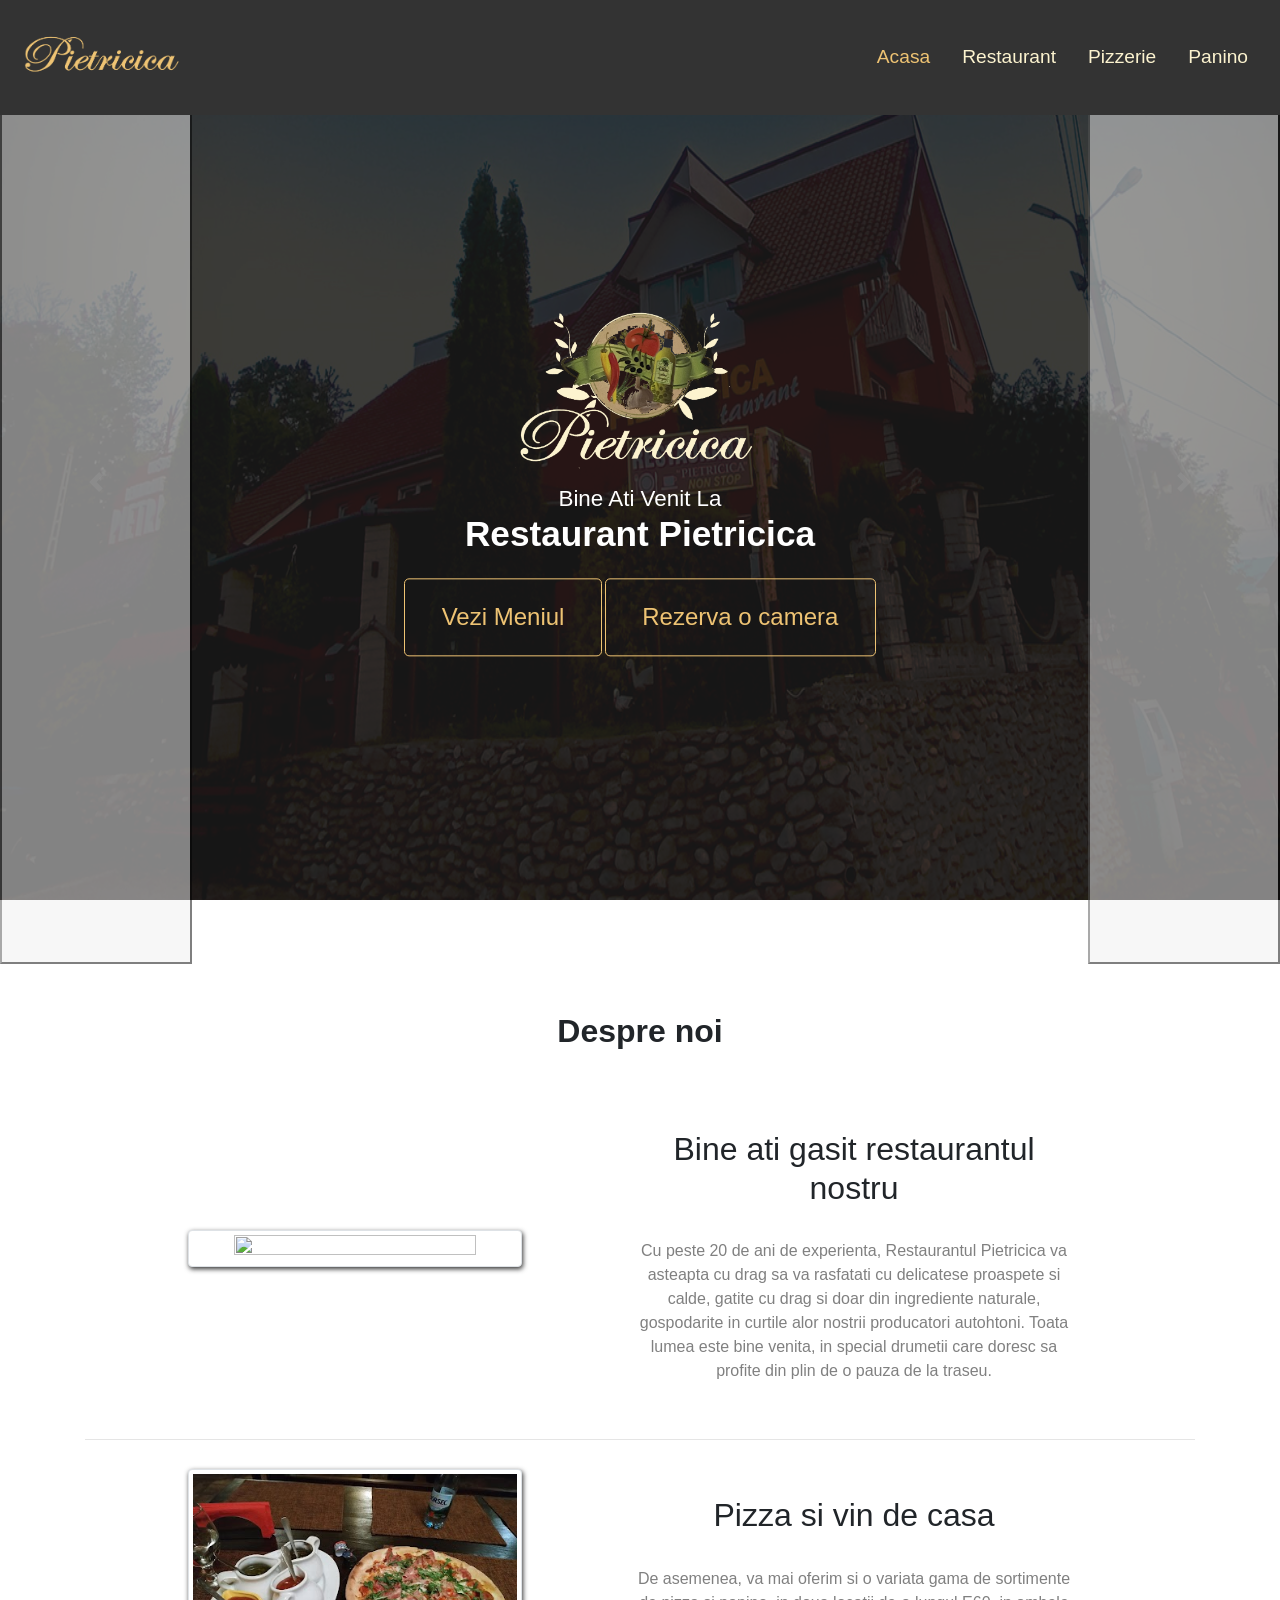
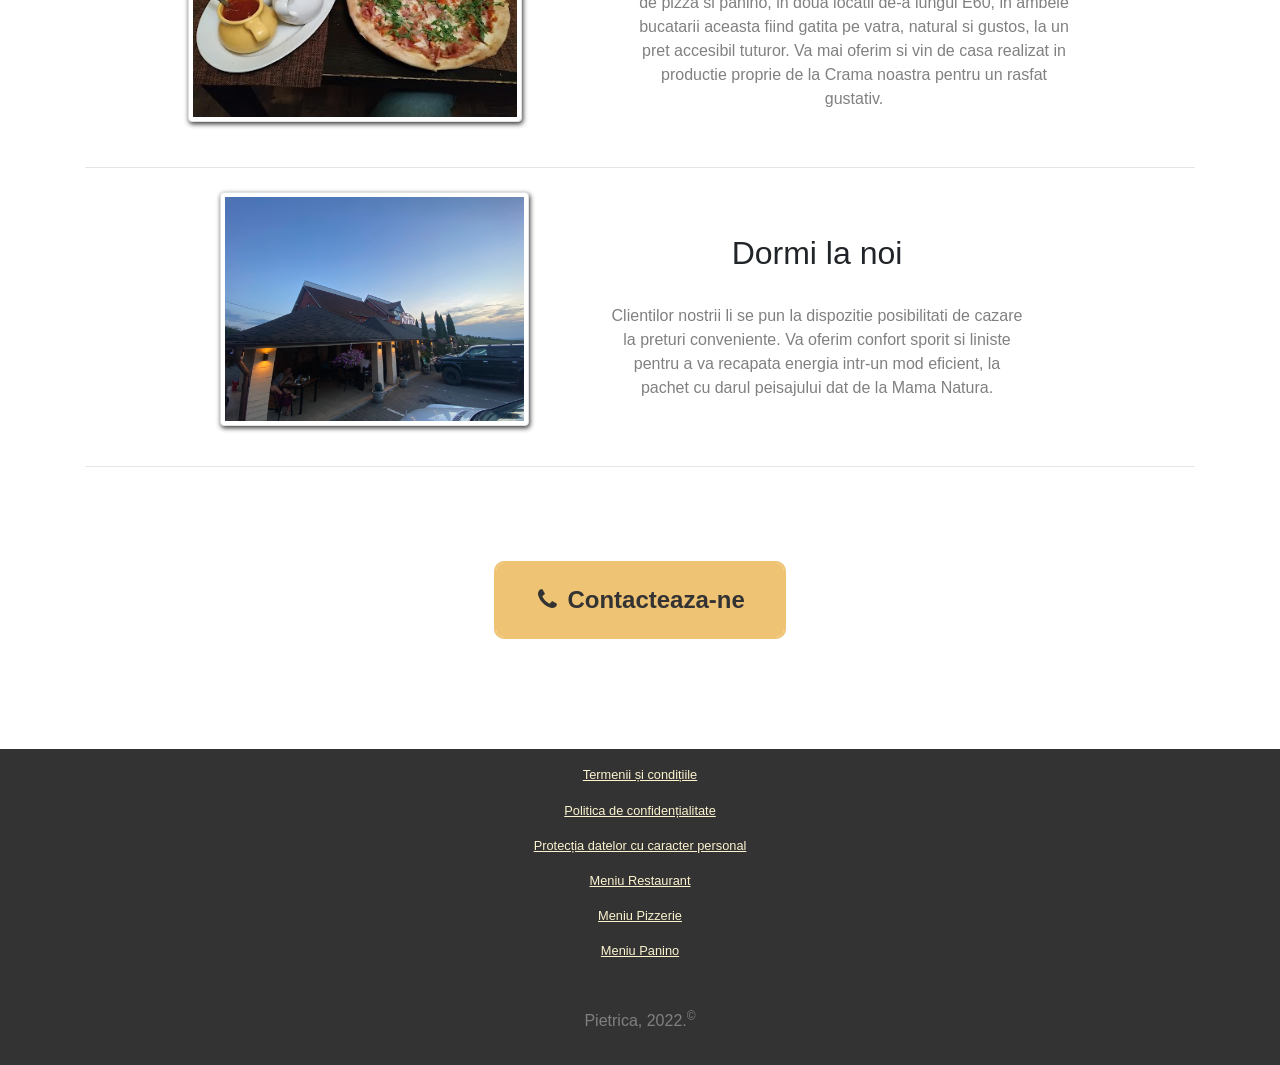
==== commit d7aab490: "Add files via upload" ====
--- a/index.html
+++ b/index.html
@@ -7,7 +7,6 @@
     <title>Pietricica</title>
     <link rel="stylesheet" href="styles.css">
     <link rel="stylesheet" href="https://cdn.jsdelivr.net/npm/bootstrap@4.6.2/dist/css/bootstrap.min.css" integrity="sha384-xOolHFLEh07PJGoPkLv1IbcEPTNtaed2xpHsD9ESMhqIYd0nLMwNLD69Npy4HI+N" crossorigin="anonymous">
-    <script src="app.js"></script>
     <script src="https://cdn.jsdelivr.net/npm/jquery@3.5.1/dist/jquery.slim.min.js" integrity="sha384-DfXdz2htPH0lsSSs5nCTpuj/zy4C+OGpamoFVy38MVBnE+IbbVYUew+OrCXaRkfj" crossorigin="anonymous"></script>
     <script src="https://cdn.jsdelivr.net/npm/bootstrap@4.6.2/dist/js/bootstrap.bundle.min.js" integrity="sha384-Fy6S3B9q64WdZWQUiU+q4/2Lc9npb8tCaSX9FK7E8HnRr0Jz8D6OP9dO5Vg3Q9ct" crossorigin="anonymous"></script>
     <link rel="stylesheet" href="https://stackpath.bootstrapcdn.com/font-awesome/4.7.0/css/font-awesome.min.css">
@@ -61,7 +60,7 @@
                 <img src="logo/logo-pietricica-color3.png">
                 <h3>Bine ati venit la<br><span>Restaurant Pietricica</span></h3>
                 <button class="btn" onclick='location.href="meniu-restaurant.html";'>Vezi Meniul</button>
-                <button class="btn" onclick='location.href="cazare.html";'>Rezerva o camera</button>
+                <button class="btn" style="margin-left:1px;" onclick='location.href="cazare.html";'>Rezerva o camera</button>
             </div>
           </div>
           <div class="carousel-item" data-interval="5000">
@@ -99,8 +98,8 @@
                     <img class="img-fluid img-thumbnail h-75 w-75" src="foto/facade-entry.jpeg.png">
                 </div>
                 <div class="col-lg-5 col-md-10 about-col">
-                    <h2>Lorem ipsum dolor sit amet</h2>
-                    <p>Lorem ipsum dolor sit, amet consectetur adipisicing elit. At ad, voluptatum nobis molestias debitis nulla non ab quae ea nam est mollitia maiores ipsum obcaecati error ratione corporis accusamus facilis quaerat consectetur, beatae voluptatibus quod rem id! Accusantium quos voluptates nulla laboriosam quam temporibus suscipit!</p>
+                    <h2>Bine ati gasit restaurantul nostru</h2>
+                    <p>Cu peste 20 de ani de experienta, Restaurantul Pietricica va asteapta cu drag sa va rasfatati cu delicatese proaspete si calde, gatite cu drag si doar din ingrediente naturale, gospodarite in curtile alor nostrii producatori autohtoni. Toata lumea este bine venita, in special drumetii care doresc sa profite din plin de o pauza de la traseu.</p>
                 </div>  
                 <div class="col-1"></div>  
             </div>
@@ -110,8 +109,8 @@
                     <img class="img-fluid img-thumbnail h-75 w-75" src="foto/pizza-food.jpeg">
                 </div>
                 <div class="col-lg-5 col-md-10 about-col">
-                    <h2>Lorem ipsum dolor sit amet</h2>
-                    <p>Lorem ipsum dolor sit, amet consectetur adipisicing elit. At ad, voluptatum nobis molestias debitis nulla non ab quae ea nam est mollitia maiores ipsum obcaecati error ratione corporis accusamus facilis quaerat consectetur, beatae voluptatibus quod rem id! Accusantium quos voluptates nulla laboriosam quam temporibus suscipit!</p>
+                    <h2>Pizza si vin de casa</h2>
+                    <p>De asemenea, va mai oferim si o variata gama de sortimente de pizza si panino, in doua locatii de-a lungul E60, in ambele bucatarii aceasta fiind gatita pe vatra, natural si gustos, la un pret accesibil tuturor. Va mai oferim si vin de casa realizat in productie proprie de la Crama noastra pentru un rasfat gustativ.</p>
                 </div>
                 <div class="col-1"></div>  
             </div>
@@ -121,8 +120,8 @@
                     <img class="img-fluid img-thumbnail h-75 w-75" src="foto/facade4.jpg">
                 </div>
                 <div class="col-lg-5 col-md-10 about-col">
-                    <h2>Lorem ipsum dolor sit amet</h2>
-                    <p>Lorem ipsum dolor sit, amet consectetur adipisicing elit. At ad, voluptatum nobis molestias debitis nulla non ab quae ea nam est mollitia maiores ipsum obcaecati error ratione corporis accusamus facilis quaerat consectetur, beatae voluptatibus quod rem id! Accusantium quos voluptates nulla laboriosam quam temporibus suscipit!</p>
+                    <h2>Dormi la noi</h2>
+                    <p>Clientilor nostrii li se pun la dispozitie posibilitati de cazare la preturi conveniente. Va oferim confort sporit si liniste pentru a va recapata energia intr-un mod eficient, la pachet cu darul peisajului dat de la Mama Natura.</p>
                 </div>
                 <div class="col-1"></div>  
             </div>
@@ -135,7 +134,7 @@
       </section>
     
     <footer class="container-fluid">
-        <div class="row justify-content-center align-items-center">
+        <div class="footer-row text-center py-2">
             <div class="footer-link">
                 <a class="m-2" href="termeni.html">Termenii și condițiile</a>
             </div>
@@ -152,7 +151,7 @@
                 <a class="m-2" href="meniu-pizzerie.html">Meniu Pizzerie</a>
             </div>
             <div class="footer-link">
-                <a class="my-2" href="meniu-tinaud.html">Meniu Panino</a>
+                <a class="m-2" href="meniu-tinaud.html">Meniu Panino</a>
             </div>
         </div>
         <div class="row justify-content-center align-items center m-0 p-0">
@@ -160,16 +159,6 @@
         </div>
     </footer>
 
-    <!--<script>
-        var nav = document.querySelector('nav');
-        window.addEventListener('scroll', function(){
-            if(this.window.pageYOffset > 100){
-                nav.classList.add('nav');
-            }
-            else {
-                nav.classList.remove('nav');
-            }
-        })
-    </script>-->
+    <script src="app.js"></script>
 </body>
 </html>
--- a/styles.css
+++ b/styles.css
@@ -132,6 +132,25 @@
     height:80%;
     box-shadow:1px 2px 5px #333333;
 }
+.cazare-row {
+    display:flex;
+    width:90%;
+    margin:2rem auto;
+}
+.cazare-col {
+    flex-basis:31%;
+    margin:20px auto;
+}
+.cazare-col img {
+    width:100%;
+    height:100%;
+    cursor:pointer;
+    transition:.2s ease-in;
+}
+.cazare-col img:hover {
+    box-shadow:0 0 10px;
+    transition:.2s ease-out;
+}
 footer {
     background-color:#333333;
     color:#FCF3CF;
@@ -182,7 +201,7 @@
     width:50%;
     color:#fff;
     position:absolute;
-    top:32%;
+    top:30%;
     left:50%;
     transform:translate(-50%,-50%);
     text-align:center;
@@ -196,6 +215,48 @@
     font-weight:300 !important;
     text-shadow:5px 5px 5px #000;
 }
+.cazare-popup {
+    background-color:rgba(0,0,0,.8);
+    width:100vw;
+    height:100vh;
+    position:fixed;
+    top:0;
+    left:0;
+    z-index:9999;
+    display:none;
+    transition:.2s;
+}
+#closeBtn {
+    color:#fff;
+    font-size:3rem;
+    position:absolute;
+    right:0;
+    margin-right:40px;
+    transition:.1s;
+}
+#closeBtn:hover {
+    color:#dd0000;
+    cursor:pointer;
+    transition:.1s;
+}
+.large-image {
+    width:90%;
+    height:80vh;
+    position:absolute;
+    top:50%;
+    left:50%;
+    transform:translate(-50%,-50%);
+    margin-top:2rem;
+    display:flex;
+    justify-content:center;
+    align-items:center;
+}
+.large-image img {
+    width:60%;
+    height:90%;
+    margin-top:4rem;
+    box-shadow:0 0 10px #000;
+}
 .section-header {
     text-shadow:0 2px 2px;
     text-transform:uppercase;
@@ -219,48 +280,6 @@
 .bottom-bordered {
     border-bottom: 1px solid #eec373;
     
-}
-.pop-up {
-    position:fixed;
-    top:0;
-    left:0;
-    background-color:rgba(0,0,0,.8);
-    top:55%;
-    left:50%;
-    transform:translate(-50%,-50%);
-    height:80%;
-    width:80%;
-    z-index:100;
-    display:none;
-}
-.pop-up span {
-    position:absolute;
-    top:0;
-    right:10px;
-    font-size:40px;
-    font-weight:bolder;
-    color:#eec373;
-    cursor:pointer;
-    z-index:100;
-}
-.pop-up img {
-    position:absolute;
-    top:50%;
-    left:50%;
-    transform:translate(-50%,-50%);
-    width:80%;
-    max-height:75%;
-    object-fit:cover;
-}
-.open-img {
-    transform:scale(1);
-    transition:.4s ease-in-out;
-    z-index:0;
-}
-.open-img:hover {
-    transform:scale(1.1);
-    transition:.4s ease-in-out;
-    z-index:1;
 }
 
 .panino-img {
@@ -367,6 +386,9 @@
         font-size:1em;
         padding:1.2em;
     }
+    .sub-header-text h1 {
+        font-size:2rem;
+    }
     h2 {
         font-size:1.5rem !important;
     }
@@ -376,6 +398,12 @@
     .menu-block {
         font-size:1.2rem;
     }
+    .cazare-row {
+        flex-wrap:nowrap;
+    }
+    .cazare-col {
+        margin:0.2rem;
+    }
     details h5 {
         font-size:1.05rem;
     }
@@ -391,8 +419,20 @@
     .section-logo {
         margin:0;
     }
-    .pop-up img {
-        width:90%;
+    .large-image {
+        width:100%;
+        height:60vh;
+        position:absolute;
+        top:50%;
+        left:50%;
+        transform:translate(-50%,-50%);
+        margin-top:2rem;
+    }
+    .large-image img {
+        width:100%;
+        height:70%;
+        margin-top:4rem;
+        box-shadow:0 0 10px #000;
     }
     .panino-img2 {
         margin-right:-75px;
@@ -417,8 +457,11 @@
         margin-top:1rem;
         display:block;
     }
-    footer .footer-link a {
-        display:block !important;
+    footer {
+        display:flex !important;
+        align-items:center;
+        justify-content:center;
+        flex-direction:column;
     }
 }
 
